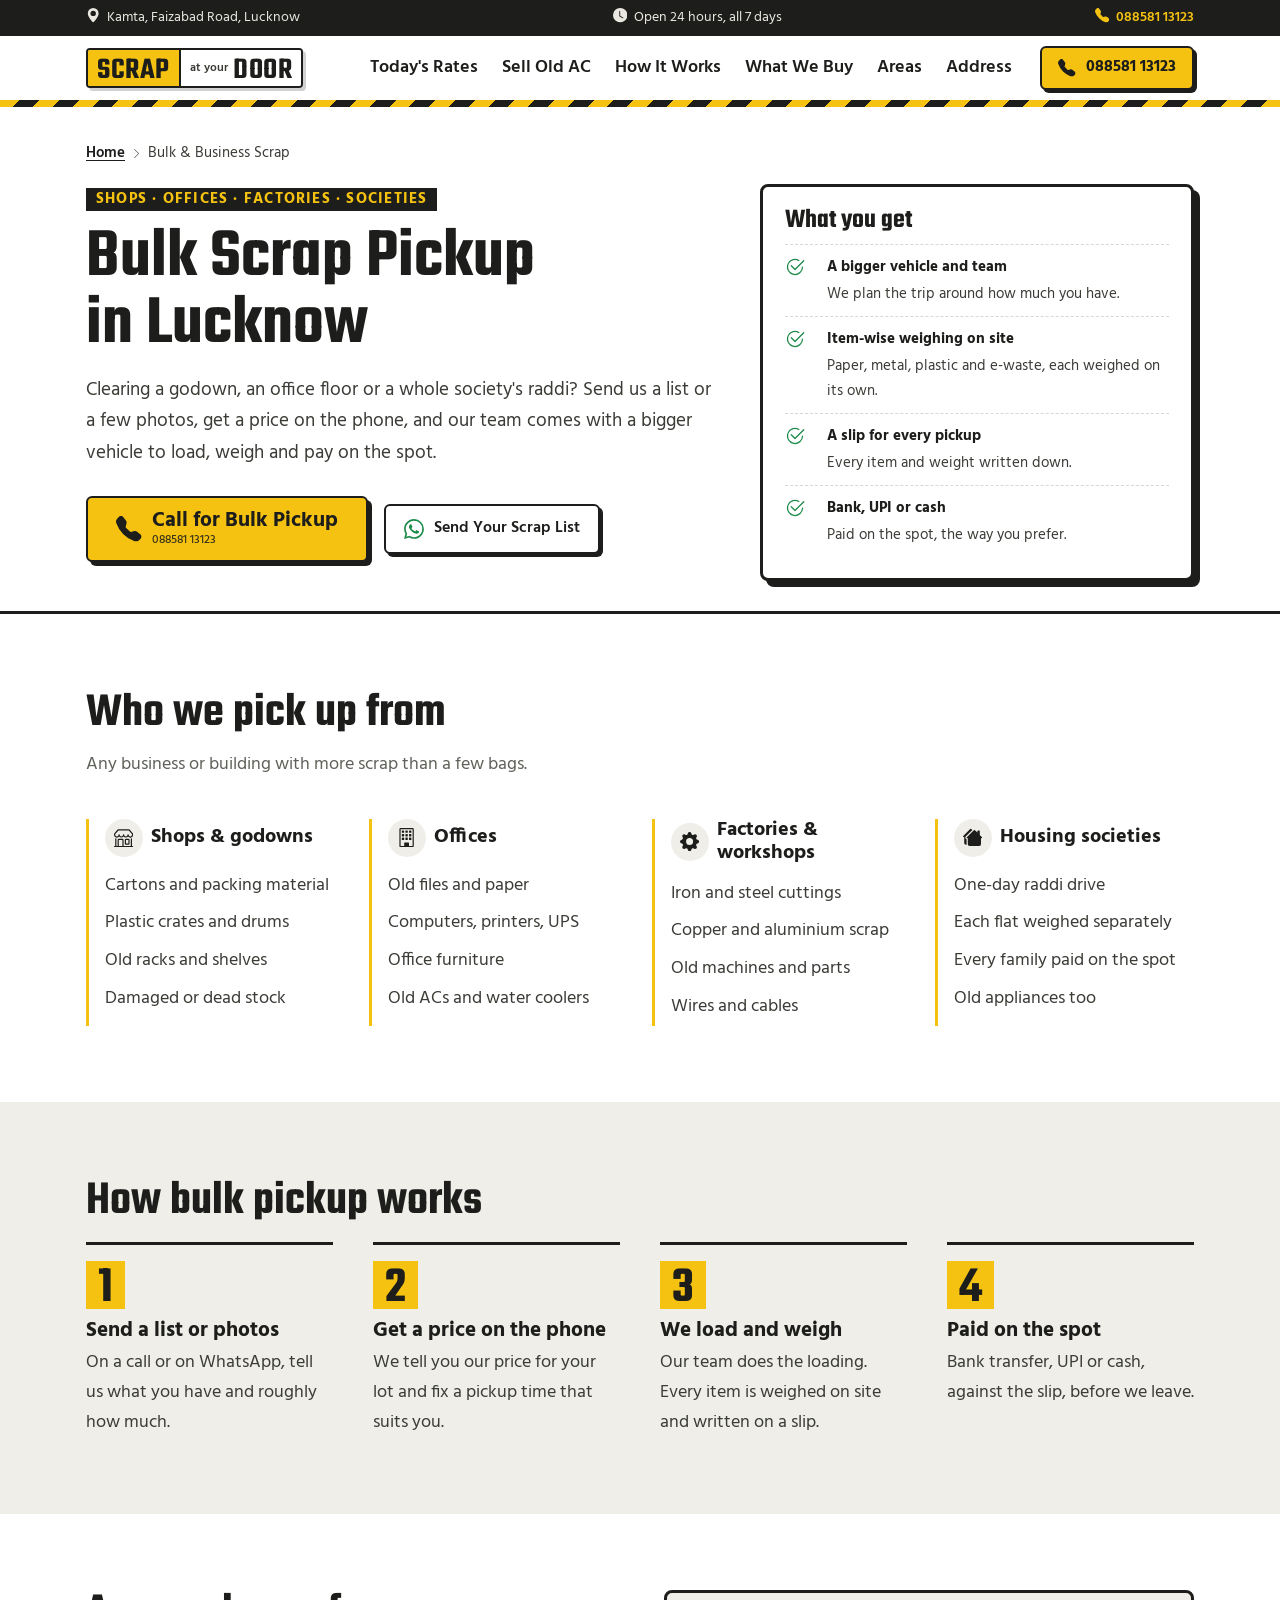
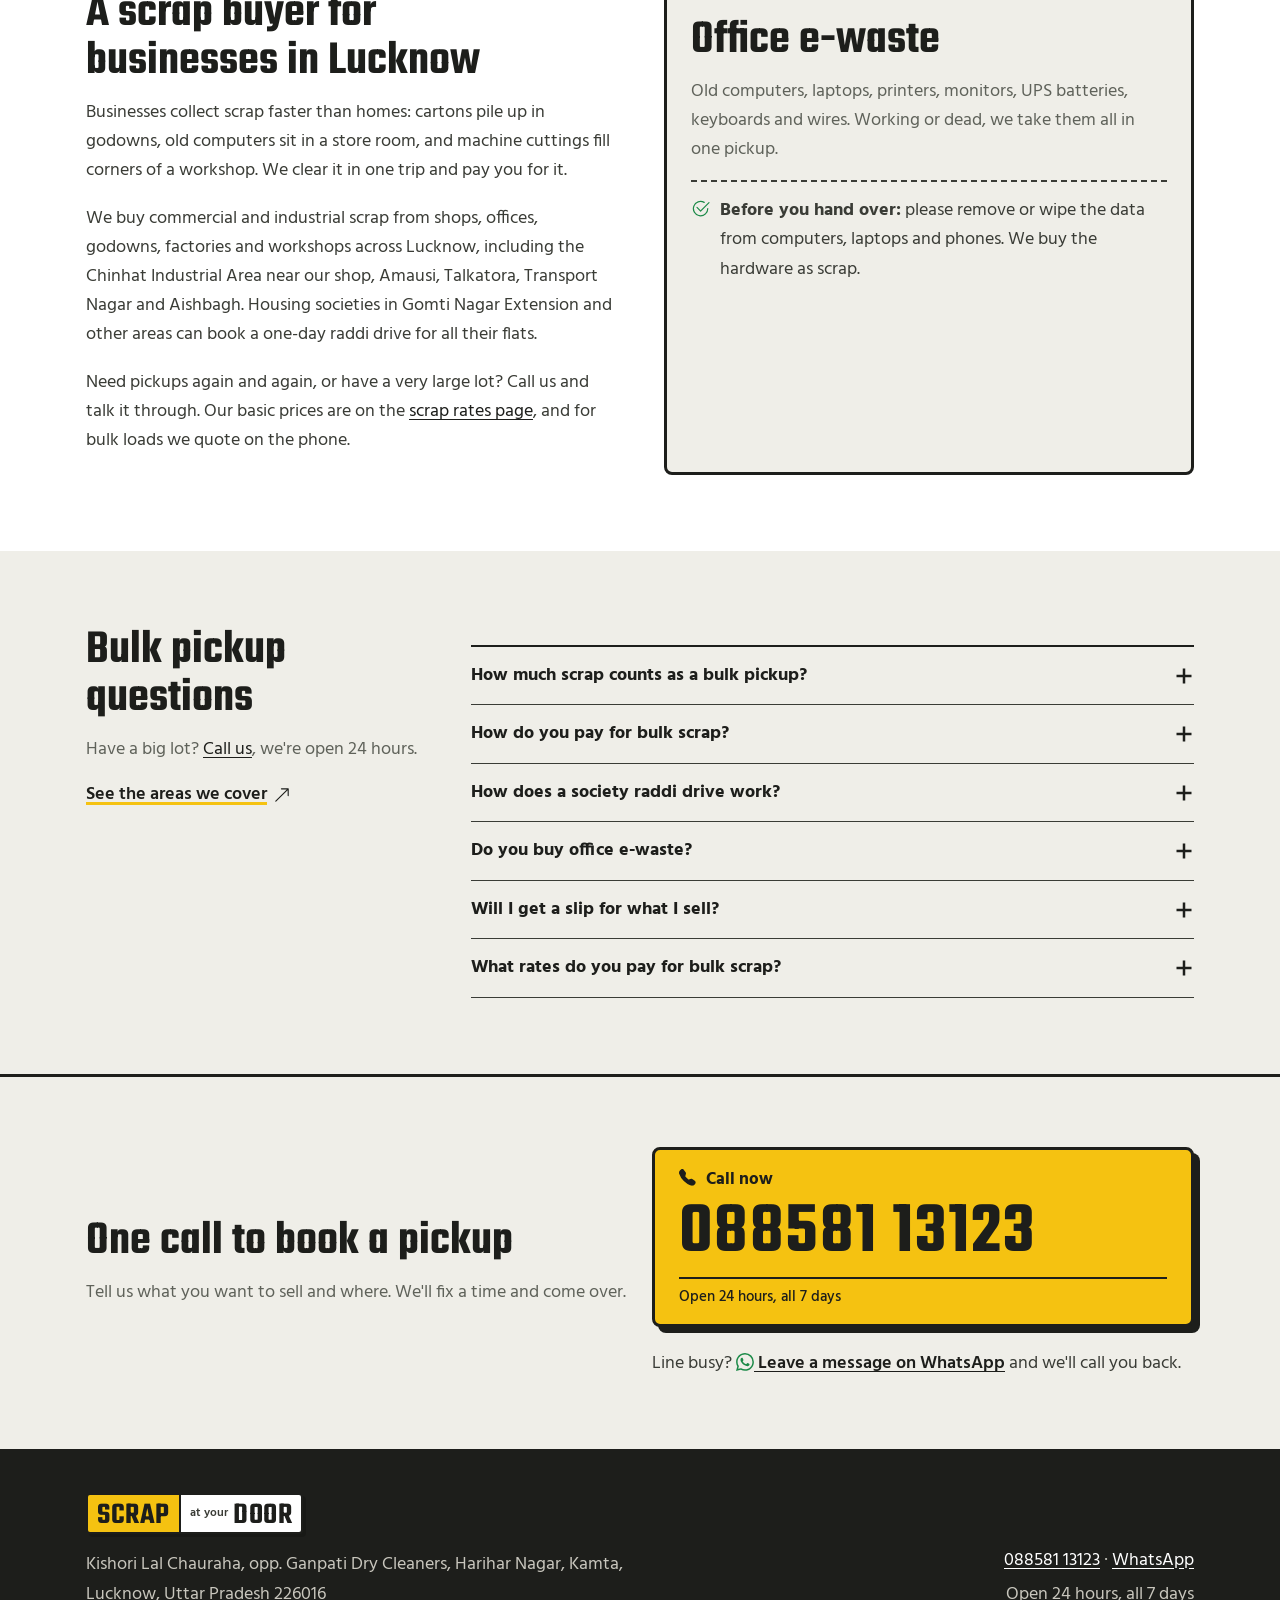
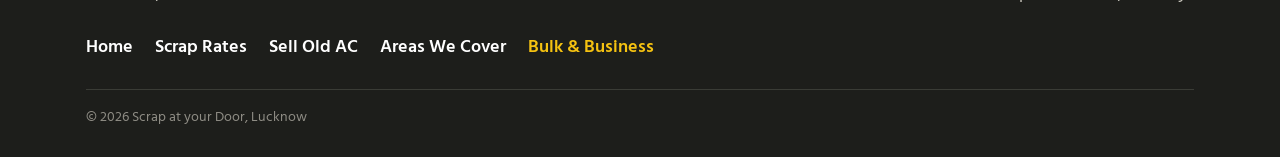
==== bulk-scrap-pickup-lucknow/index.html @ fb82f11b "first commit" ====
<!doctype html>
<html lang="en-IN">
<head>
<meta charset="utf-8">
<meta name="viewport" content="width=device-width, initial-scale=1, viewport-fit=cover">
<title>Bulk Scrap Buyer in Lucknow – Office, Factory &amp; Godown Scrap Pickup</title>
<meta name="description" content="Bulk scrap pickup in Lucknow for shops, offices, factories and housing societies. Item-wise weighing on site, payment by bank, UPI or cash. Call 088581 13123.">
<meta name="robots" content="index, follow, max-image-preview:large">
<link rel="canonical" href="https://scrapatyourdoor.in/bulk-scrap-pickup-lucknow/">
<meta property="og:type" content="website">
<meta property="og:site_name" content="Scrap at your Door">
<meta property="og:locale" content="en_IN">
<meta property="og:title" content="Bulk Scrap Buyer in Lucknow – Office, Factory &amp; Godown Scrap Pickup">
<meta property="og:description" content="Bulk scrap pickup in Lucknow for shops, offices, factories and housing societies. Item-wise weighing on site, payment by bank, UPI or cash. Call 088581 13123.">
<meta property="og:url" content="https://scrapatyourdoor.in/bulk-scrap-pickup-lucknow/">
<meta property="og:image" content="https://scrapatyourdoor.in/og-image.png">
<meta property="og:image:width" content="1200">
<meta property="og:image:height" content="630">
<meta property="og:image:alt" content="Scrap at your Door – online kabadiwala in Lucknow, call 088581 13123">
<meta name="twitter:card" content="summary_large_image">
<meta name="twitter:title" content="Bulk Scrap Buyer in Lucknow – Office, Factory &amp; Godown Scrap Pickup">
<meta name="twitter:description" content="Bulk scrap pickup in Lucknow for shops, offices, factories and housing societies. Item-wise weighing on site, payment by bank, UPI or cash. Call 088581 13123.">
<meta name="twitter:image" content="https://scrapatyourdoor.in/og-image.png">
<meta name="theme-color" content="#1d1e1b">
<link rel="icon" href="../favicon.svg" type="image/svg+xml">
<link rel="icon" href="../favicon-48.png" type="image/png" sizes="48x48">
<link rel="apple-touch-icon" href="../apple-touch-icon.png">
<link rel="preconnect" href="https://cdn.jsdelivr.net">
<link rel="preconnect" href="https://fonts.googleapis.com">
<link rel="preconnect" href="https://fonts.gstatic.com" crossorigin>
<link rel="stylesheet" href="https://cdn.jsdelivr.net/npm/bootstrap@5.3.3/dist/css/bootstrap.min.css">
<link rel="stylesheet" href="https://fonts.googleapis.com/css2?family=Hind:wght@400;600;700&family=Teko:wght@600&display=swap">
<link rel="stylesheet" href="https://fonts.googleapis.com/css2?family=Yatra+One&display=swap&text=Today's%20Scrap%20Rates%20Old%20AC%20Price">
<link rel="stylesheet" href="../styles.css?v=mwv23a7y">
<script type="application/ld+json">{"@context":"https://schema.org","@graph":[{"@type":"RecyclingCenter","@id":"https://scrapatyourdoor.in/#business","name":"Scrap at your Door","description":"Online kabadiwala and scrap dealer in Lucknow. Free doorstep pickup, digital weighing and instant cash or UPI payment.","url":"https://scrapatyourdoor.in/","logo":"https://scrapatyourdoor.in/logo-512.png","image":["https://scrapatyourdoor.in/og-image.png","https://scrapatyourdoor.in/logo-512.png"],"telephone":"+918858113123","priceRange":"₹","address":{"@type":"PostalAddress","streetAddress":"Kishori Lal Chauraha, opp. Ganpati Dry Cleaners, Harihar Nagar, Kamta","addressLocality":"Lucknow","addressRegion":"Uttar Pradesh","postalCode":"226016","addressCountry":"IN"},"geo":{"@type":"GeoCoordinates","latitude":26.884755,"longitude":81.0141684},"hasMap":"https://maps.app.goo.gl/ZY3jcRrd6tFN47Bf7","sameAs":["https://maps.app.goo.gl/ZY3jcRrd6tFN47Bf7"],"openingHoursSpecification":[{"@type":"OpeningHoursSpecification","dayOfWeek":["Monday","Tuesday","Wednesday","Thursday","Friday","Saturday","Sunday"],"opens":"00:00","closes":"23:59"}],"areaServed":[{"@type":"City","name":"Lucknow"},{"@type":"Place","name":"Kamta & Faizabad Road, Lucknow"},{"@type":"Place","name":"Chinhat, Lucknow"},{"@type":"Place","name":"Matiyari, Lucknow"},{"@type":"Place","name":"Gomti Nagar, Lucknow"},{"@type":"Place","name":"Gomti Nagar Extension, Lucknow"},{"@type":"Place","name":"Indira Nagar, Lucknow"},{"@type":"Place","name":"Mahanagar, Lucknow"},{"@type":"Place","name":"Aliganj, Lucknow"},{"@type":"Place","name":"Jankipuram, Lucknow"},{"@type":"Place","name":"Barabanki"}]},{"@type":"BreadcrumbList","itemListElement":[{"@type":"ListItem","position":1,"name":"Home","item":"https://scrapatyourdoor.in/"},{"@type":"ListItem","position":2,"name":"Bulk & Business Scrap","item":"https://scrapatyourdoor.in/bulk-scrap-pickup-lucknow/"}]},{"@type":"Service","name":"Bulk and business scrap pickup in Lucknow","serviceType":"Commercial and industrial scrap buyer","url":"https://scrapatyourdoor.in/bulk-scrap-pickup-lucknow/","provider":{"@id":"https://scrapatyourdoor.in/#business"},"areaServed":{"@type":"City","name":"Lucknow"},"audience":{"@type":"BusinessAudience","name":"Shops, offices, factories and housing societies"}},{"@type":"FAQPage","mainEntity":[{"@type":"Question","name":"How much scrap counts as a bulk pickup?","acceptedAnswer":{"@type":"Answer","text":"There's no fixed limit. If you have more than a few bags, like a godown, an office floor or a whole society's raddi, call us and tell us roughly what you have. We'll plan the vehicle and team for it."}},{"@type":"Question","name":"How do you pay for bulk scrap?","acceptedAnswer":{"@type":"Answer","text":"Each item is weighed on site and written on a slip. You're paid by bank transfer, UPI or cash, whichever you prefer."}},{"@type":"Question","name":"How does a society raddi drive work?","acceptedAnswer":{"@type":"Answer","text":"Pick a day with your RWA. We set up at the society, weigh each flat's raddi and scrap separately, and pay every family on the spot."}},{"@type":"Question","name":"Do you buy office e-waste?","acceptedAnswer":{"@type":"Answer","text":"Yes: old computers, laptops, printers, monitors, UPS batteries and wires. Please remove or wipe your data before you hand over any computer or phone."}},{"@type":"Question","name":"Will I get a slip for what I sell?","acceptedAnswer":{"@type":"Answer","text":"Yes. Every item is weighed and written on a slip, and the total is paid against it."}},{"@type":"Question","name":"What rates do you pay for bulk scrap?","acceptedAnswer":{"@type":"Answer","text":"Our basic rates are on the scrap rates page. For large loads, call us with a list or photos and we'll tell you the price for your lot."}}]}]}</script>
</head>
<body>
<svg xmlns="http://www.w3.org/2000/svg" style="display:none" aria-hidden="true"><symbol id="bi-arrow-up-right" viewBox="0 0 16 16"><path fill-rule="evenodd" d="M14 2.5a.5.5 0 0 0-.5-.5h-6a.5.5 0 0 0 0 1h4.793L2.146 13.146a.5.5 0 0 0 .708.708L13 3.707V8.5a.5.5 0 0 0 1 0z"/></symbol><symbol id="bi-building" viewBox="0 0 16 16"><path d="M4 2.5a.5.5 0 0 1 .5-.5h1a.5.5 0 0 1 .5.5v1a.5.5 0 0 1-.5.5h-1a.5.5 0 0 1-.5-.5zm3 0a.5.5 0 0 1 .5-.5h1a.5.5 0 0 1 .5.5v1a.5.5 0 0 1-.5.5h-1a.5.5 0 0 1-.5-.5zm3.5-.5a.5.5 0 0 0-.5.5v1a.5.5 0 0 0 .5.5h1a.5.5 0 0 0 .5-.5v-1a.5.5 0 0 0-.5-.5zM4 5.5a.5.5 0 0 1 .5-.5h1a.5.5 0 0 1 .5.5v1a.5.5 0 0 1-.5.5h-1a.5.5 0 0 1-.5-.5zM7.5 5a.5.5 0 0 0-.5.5v1a.5.5 0 0 0 .5.5h1a.5.5 0 0 0 .5-.5v-1a.5.5 0 0 0-.5-.5zm2.5.5a.5.5 0 0 1 .5-.5h1a.5.5 0 0 1 .5.5v1a.5.5 0 0 1-.5.5h-1a.5.5 0 0 1-.5-.5zM4.5 8a.5.5 0 0 0-.5.5v1a.5.5 0 0 0 .5.5h1a.5.5 0 0 0 .5-.5v-1a.5.5 0 0 0-.5-.5zm2.5.5a.5.5 0 0 1 .5-.5h1a.5.5 0 0 1 .5.5v1a.5.5 0 0 1-.5.5h-1a.5.5 0 0 1-.5-.5zm3.5-.5a.5.5 0 0 0-.5.5v1a.5.5 0 0 0 .5.5h1a.5.5 0 0 0 .5-.5v-1a.5.5 0 0 0-.5-.5z"/><path d="M2 1a1 1 0 0 1 1-1h10a1 1 0 0 1 1 1v14a1 1 0 0 1-1 1H3a1 1 0 0 1-1-1zm11 0H3v14h3v-2.5a.5.5 0 0 1 .5-.5h3a.5.5 0 0 1 .5.5V15h3z"/></symbol><symbol id="bi-clock-fill" viewBox="0 0 16 16"><path d="M16 8A8 8 0 1 1 0 8a8 8 0 0 1 16 0M8 3.5a.5.5 0 0 0-1 0V9a.5.5 0 0 0 .252.434l3.5 2a.5.5 0 0 0 .496-.868L8 8.71z"/></symbol><symbol id="bi-gear-fill" viewBox="0 0 16 16"><path d="M9.405 1.05c-.413-1.4-2.397-1.4-2.81 0l-.1.34a1.464 1.464 0 0 1-2.105.872l-.31-.17c-1.283-.698-2.686.705-1.987 1.987l.169.311c.446.82.023 1.841-.872 2.105l-.34.1c-1.4.413-1.4 2.397 0 2.81l.34.1a1.464 1.464 0 0 1 .872 2.105l-.17.31c-.698 1.283.705 2.686 1.987 1.987l.311-.169a1.464 1.464 0 0 1 2.105.872l.1.34c.413 1.4 2.397 1.4 2.81 0l.1-.34a1.464 1.464 0 0 1 2.105-.872l.31.17c1.283.698 2.686-.705 1.987-1.987l-.169-.311a1.464 1.464 0 0 1 .872-2.105l.34-.1c1.4-.413 1.4-2.397 0-2.81l-.34-.1a1.464 1.464 0 0 1-.872-2.105l.17-.31c.698-1.283-.705-2.686-1.987-1.987l-.311.169a1.464 1.464 0 0 1-2.105-.872zM8 10.93a2.929 2.929 0 1 1 0-5.86 2.929 2.929 0 0 1 0 5.858z"/></symbol><symbol id="bi-geo-alt-fill" viewBox="0 0 16 16"><path d="M8 16s6-5.686 6-10A6 6 0 0 0 2 6c0 4.314 6 10 6 10m0-7a3 3 0 1 1 0-6 3 3 0 0 1 0 6"/></symbol><symbol id="bi-houses-fill" viewBox="0 0 16 16"><path d="M7.207 1a1 1 0 0 0-1.414 0L.146 6.646a.5.5 0 0 0 .708.708L1 7.207V12.5A1.5 1.5 0 0 0 2.5 14h.55a2.5 2.5 0 0 1-.05-.5V9.415a1.5 1.5 0 0 1-.56-2.475l5.353-5.354z"/><path d="M8.793 2a1 1 0 0 1 1.414 0L12 3.793V2.5a.5.5 0 0 1 .5-.5h1a.5.5 0 0 1 .5.5v3.293l1.854 1.853a.5.5 0 0 1-.708.708L15 8.207V13.5a1.5 1.5 0 0 1-1.5 1.5h-8A1.5 1.5 0 0 1 4 13.5V8.207l-.146.147a.5.5 0 1 1-.708-.708z"/></symbol><symbol id="bi-list" viewBox="0 0 16 16"><path fill-rule="evenodd" d="M2.5 12a.5.5 0 0 1 .5-.5h10a.5.5 0 0 1 0 1H3a.5.5 0 0 1-.5-.5m0-4a.5.5 0 0 1 .5-.5h10a.5.5 0 0 1 0 1H3a.5.5 0 0 1-.5-.5m0-4a.5.5 0 0 1 .5-.5h10a.5.5 0 0 1 0 1H3a.5.5 0 0 1-.5-.5"/></symbol><symbol id="bi-shop" viewBox="0 0 16 16"><path d="M2.97 1.35A1 1 0 0 1 3.73 1h8.54a1 1 0 0 1 .76.35l2.609 3.044A1.5 1.5 0 0 1 16 5.37v.255a2.375 2.375 0 0 1-4.25 1.458A2.37 2.37 0 0 1 9.875 8 2.37 2.37 0 0 1 8 7.083 2.37 2.37 0 0 1 6.125 8a2.37 2.37 0 0 1-1.875-.917A2.375 2.375 0 0 1 0 5.625V5.37a1.5 1.5 0 0 1 .361-.976zm1.78 4.275a1.375 1.375 0 0 0 2.75 0 .5.5 0 0 1 1 0 1.375 1.375 0 0 0 2.75 0 .5.5 0 0 1 1 0 1.375 1.375 0 1 0 2.75 0V5.37a.5.5 0 0 0-.12-.325L12.27 2H3.73L1.12 5.045A.5.5 0 0 0 1 5.37v.255a1.375 1.375 0 0 0 2.75 0 .5.5 0 0 1 1 0M1.5 8.5A.5.5 0 0 1 2 9v6h1v-5a1 1 0 0 1 1-1h3a1 1 0 0 1 1 1v5h6V9a.5.5 0 0 1 1 0v6h.5a.5.5 0 0 1 0 1H.5a.5.5 0 0 1 0-1H1V9a.5.5 0 0 1 .5-.5M4 15h3v-5H4zm5-5a1 1 0 0 1 1-1h2a1 1 0 0 1 1 1v3a1 1 0 0 1-1 1h-2a1 1 0 0 1-1-1zm3 0h-2v3h2z"/></symbol><symbol id="bi-star-fill" viewBox="0 0 16 16"><path d="M3.612 15.443c-.386.198-.824-.149-.746-.592l.83-4.73L.173 6.765c-.329-.314-.158-.888.283-.95l4.898-.696L7.538.792c.197-.39.73-.39.927 0l2.184 4.327 4.898.696c.441.062.612.636.282.95l-3.522 3.356.83 4.73c.078.443-.36.79-.746.592L8 13.187l-4.389 2.256z"/></symbol><symbol id="bi-telephone-fill" viewBox="0 0 16 16"><path fill-rule="evenodd" d="M1.885.511a1.745 1.745 0 0 1 2.61.163L6.29 2.98c.329.423.445.974.315 1.494l-.547 2.19a.68.68 0 0 0 .178.643l2.457 2.457a.68.68 0 0 0 .644.178l2.189-.547a1.75 1.75 0 0 1 1.494.315l2.306 1.794c.829.645.905 1.87.163 2.611l-1.034 1.034c-.74.74-1.846 1.065-2.877.702a18.6 18.6 0 0 1-7.01-4.42 18.6 18.6 0 0 1-4.42-7.009c-.362-1.03-.037-2.137.703-2.877z"/></symbol><symbol id="bi-whatsapp" viewBox="0 0 16 16"><path d="M13.601 2.326A7.85 7.85 0 0 0 7.994 0C3.627 0 .068 3.558.064 7.926c0 1.399.366 2.76 1.057 3.965L0 16l4.204-1.102a7.9 7.9 0 0 0 3.79.965h.004c4.368 0 7.926-3.558 7.93-7.93A7.9 7.9 0 0 0 13.6 2.326zM7.994 14.521a6.6 6.6 0 0 1-3.356-.92l-.24-.144-2.494.654.666-2.433-.156-.251a6.56 6.56 0 0 1-1.007-3.505c0-3.626 2.957-6.584 6.591-6.584a6.56 6.56 0 0 1 4.66 1.931 6.56 6.56 0 0 1 1.928 4.66c-.004 3.639-2.961 6.592-6.592 6.592m3.615-4.934c-.197-.099-1.17-.578-1.353-.646-.182-.065-.315-.099-.445.099-.133.197-.513.646-.627.775-.114.133-.232.148-.43.05-.197-.1-.836-.308-1.592-.985-.59-.525-.985-1.175-1.103-1.372-.114-.198-.011-.304.088-.403.087-.088.197-.232.296-.346.1-.114.133-.198.198-.33.065-.134.034-.248-.015-.347-.05-.099-.445-1.076-.612-1.47-.16-.389-.323-.335-.445-.34-.114-.007-.247-.007-.38-.007a.73.73 0 0 0-.529.247c-.182.198-.691.677-.691 1.654s.71 1.916.81 2.049c.098.133 1.394 2.132 3.383 2.992.47.205.84.326 1.129.418.475.152.904.129 1.246.08.38-.058 1.171-.48 1.338-.943.164-.464.164-.86.114-.943-.049-.084-.182-.133-.38-.232"/></symbol><symbol id="bi-laptop" viewBox="0 0 16 16"><path d="M13.5 3a.5.5 0 0 1 .5.5V11H2V3.5a.5.5 0 0 1 .5-.5zm-11-1A1.5 1.5 0 0 0 1 3.5V12h14V3.5A1.5 1.5 0 0 0 13.5 2zM0 12.5h16a1.5 1.5 0 0 1-1.5 1.5h-13A1.5 1.5 0 0 1 0 12.5"/></symbol><symbol id="bi-newspaper" viewBox="0 0 16 16"><path d="M0 2.5A1.5 1.5 0 0 1 1.5 1h11A1.5 1.5 0 0 1 14 2.5v10.528c0 .3-.05.654-.238.972h.738a.5.5 0 0 0 .5-.5v-9a.5.5 0 0 1 1 0v9a1.5 1.5 0 0 1-1.5 1.5H1.497A1.497 1.497 0 0 1 0 13.5zM12 14c.37 0 .654-.211.853-.441.092-.106.147-.279.147-.531V2.5a.5.5 0 0 0-.5-.5h-11a.5.5 0 0 0-.5.5v11c0 .278.223.5.497.5z"/><path d="M2 3h10v2H2zm0 3h4v3H2zm0 4h4v1H2zm0 2h4v1H2zm5-6h2v1H7zm3 0h2v1h-2zM7 8h2v1H7zm3 0h2v1h-2zm-3 2h2v1H7zm3 0h2v1h-2zm-3 2h2v1H7zm3 0h2v1h-2z"/></symbol><symbol id="bi-nut-fill" viewBox="0 0 16 16"><path d="M4.58 1a1 1 0 0 0-.868.504l-3.428 6a1 1 0 0 0 0 .992l3.428 6A1 1 0 0 0 4.58 15h6.84a1 1 0 0 0 .868-.504l3.429-6a1 1 0 0 0 0-.992l-3.429-6A1 1 0 0 0 11.42 1zm5.018 9.696a3 3 0 1 1-3-5.196 3 3 0 0 1 3 5.196"/></symbol><symbol id="bi-recycle" viewBox="0 0 16 16"><path d="M9.302 1.256a1.5 1.5 0 0 0-2.604 0l-1.704 2.98a.5.5 0 0 0 .869.497l1.703-2.981a.5.5 0 0 1 .868 0l2.54 4.444-1.256-.337a.5.5 0 1 0-.26.966l2.415.647a.5.5 0 0 0 .613-.353l.647-2.415a.5.5 0 1 0-.966-.259l-.333 1.242zM2.973 7.773l-1.255.337a.5.5 0 1 1-.26-.966l2.416-.647a.5.5 0 0 1 .612.353l.647 2.415a.5.5 0 0 1-.966.259l-.333-1.242-2.545 4.454a.5.5 0 0 0 .434.748H5a.5.5 0 0 1 0 1H1.723A1.5 1.5 0 0 1 .421 12.24zm10.89 1.463a.5.5 0 1 0-.868.496l1.716 3.004a.5.5 0 0 1-.434.748h-5.57l.647-.646a.5.5 0 1 0-.708-.707l-1.5 1.5a.5.5 0 0 0 0 .707l1.5 1.5a.5.5 0 1 0 .708-.707l-.647-.647h5.57a1.5 1.5 0 0 0 1.302-2.244z"/></symbol><symbol id="bi-snow2" viewBox="0 0 16 16"><path d="M8 16a.5.5 0 0 1-.5-.5v-1.293l-.646.647a.5.5 0 0 1-.707-.708L7.5 12.793v-1.086l-.646.647a.5.5 0 0 1-.707-.708L7.5 10.293V8.866l-1.236.713-.495 1.85a.5.5 0 1 1-.966-.26l.237-.882-.94.542-.496 1.85a.5.5 0 1 1-.966-.26l.237-.882-1.12.646a.5.5 0 0 1-.5-.866l1.12-.646-.884-.237a.5.5 0 1 1 .26-.966l1.848.495.94-.542-.882-.237a.5.5 0 1 1 .258-.966l1.85.495L7 8l-1.236-.713-1.849.495a.5.5 0 1 1-.258-.966l.883-.237-.94-.542-1.85.495a.5.5 0 0 1-.258-.966l.883-.237-1.12-.646a.5.5 0 1 1 .5-.866l1.12.646-.237-.883a.5.5 0 0 1 .966-.258l.495 1.849.94.542-.236-.883a.5.5 0 0 1 .966-.258l.495 1.849 1.236.713V5.707L6.147 4.354a.5.5 0 1 1 .707-.708l.646.647V3.207L6.147 1.854a.5.5 0 1 1 .707-.708l.646.647V.5a.5.5 0 0 1 1 0v1.293l.647-.647a.5.5 0 1 1 .707.708L8.5 3.207v1.086l.647-.647a.5.5 0 1 1 .707.708L8.5 5.707v1.427l1.236-.713.495-1.85a.5.5 0 1 1 .966.26l-.236.882.94-.542.495-1.85a.5.5 0 1 1 .966.26l-.236.882 1.12-.646a.5.5 0 0 1 .5.866l-1.12.646.883.237a.5.5 0 1 1-.26.966l-1.848-.495-.94.542.883.237a.5.5 0 1 1-.26.966l-1.848-.495L9 8l1.236.713 1.849-.495a.5.5 0 0 1 .259.966l-.883.237.94.542 1.849-.495a.5.5 0 0 1 .259.966l-.883.237 1.12.646a.5.5 0 0 1-.5.866l-1.12-.646.236.883a.5.5 0 1 1-.966.258l-.495-1.849-.94-.542.236.883a.5.5 0 0 1-.966.258L9.736 9.58 8.5 8.866v1.427l1.354 1.353a.5.5 0 0 1-.707.708l-.647-.647v1.086l1.354 1.353a.5.5 0 0 1-.707.708l-.647-.647V15.5a.5.5 0 0 1-.5.5"/></symbol><symbol id="bi-droplet-half" viewBox="0 0 16 16"><path fill-rule="evenodd" d="M7.21.8C7.69.295 8 0 8 0q.164.544.371 1.038c.812 1.946 2.073 3.35 3.197 4.6C12.878 7.096 14 8.345 14 10a6 6 0 0 1-12 0C2 6.668 5.58 2.517 7.21.8m.413 1.021A31 31 0 0 0 5.794 3.99c-.726.95-1.436 2.008-1.96 3.07C3.304 8.133 3 9.138 3 10c0 0 2.5 1.5 5 .5s5-.5 5-.5c0-1.201-.796-2.157-2.181-3.7l-.03-.032C9.75 5.11 8.5 3.72 7.623 1.82z"/><path fill-rule="evenodd" d="M4.553 7.776c.82-1.641 1.717-2.753 2.093-3.13l.708.708c-.29.29-1.128 1.311-1.907 2.87z"/></symbol><symbol id="bi-layers-fill" viewBox="0 0 16 16"><path d="M7.765 1.559a.5.5 0 0 1 .47 0l7.5 4a.5.5 0 0 1 0 .882l-7.5 4a.5.5 0 0 1-.47 0l-7.5-4a.5.5 0 0 1 0-.882z"/><path d="m2.125 8.567-1.86.992a.5.5 0 0 0 0 .882l7.5 4a.5.5 0 0 0 .47 0l7.5-4a.5.5 0 0 0 0-.882l-1.86-.992-5.17 2.756a1.5 1.5 0 0 1-1.41 0z"/></symbol><symbol id="bi-scissors" viewBox="0 0 16 16"><path d="M3.5 3.5c-.614-.884-.074-1.962.858-2.5L8 7.226 11.642 1c.932.538 1.472 1.616.858 2.5L8.81 8.61l1.556 2.661a2.5 2.5 0 1 1-.794.637L8 9.73l-1.572 2.177a2.5 2.5 0 1 1-.794-.637L7.19 8.61zm2.5 10a1.5 1.5 0 1 0-3 0 1.5 1.5 0 0 0 3 0m7 0a1.5 1.5 0 1 0-3 0 1.5 1.5 0 0 0 3 0"/></symbol><symbol id="bi-telephone-outbound-fill" viewBox="0 0 16 16"><path fill-rule="evenodd" d="M1.885.511a1.745 1.745 0 0 1 2.61.163L6.29 2.98c.329.423.445.974.315 1.494l-.547 2.19a.68.68 0 0 0 .178.643l2.457 2.457a.68.68 0 0 0 .644.178l2.189-.547a1.75 1.75 0 0 1 1.494.315l2.306 1.794c.829.645.905 1.87.163 2.611l-1.034 1.034c-.74.74-1.846 1.065-2.877.702a18.6 18.6 0 0 1-7.01-4.42 18.6 18.6 0 0 1-4.42-7.009c-.362-1.03-.037-2.137.703-2.877zM11 .5a.5.5 0 0 1 .5-.5h4a.5.5 0 0 1 .5.5v4a.5.5 0 0 1-1 0V1.707l-4.146 4.147a.5.5 0 0 1-.708-.708L14.293 1H11.5a.5.5 0 0 1-.5-.5"/></symbol><symbol id="bi-check2-circle" viewBox="0 0 16 16"><path d="M2.5 8a5.5 5.5 0 0 1 8.25-4.764.5.5 0 0 0 .5-.866A6.5 6.5 0 1 0 14.5 8a.5.5 0 0 0-1 0 5.5 5.5 0 1 1-11 0"/><path d="M15.354 3.354a.5.5 0 0 0-.708-.708L8 9.293 5.354 6.646a.5.5 0 1 0-.708.708l3 3a.5.5 0 0 0 .708 0z"/></symbol><symbol id="bi-tools" viewBox="0 0 16 16"><path d="M1 0 0 1l2.2 3.081a1 1 0 0 0 .815.419h.07a1 1 0 0 1 .708.293l2.675 2.675-2.617 2.654A3.003 3.003 0 0 0 0 13a3 3 0 1 0 5.878-.851l2.654-2.617.968.968-.305.914a1 1 0 0 0 .242 1.023l3.27 3.27a.997.997 0 0 0 1.414 0l1.586-1.586a.997.997 0 0 0 0-1.414l-3.27-3.27a1 1 0 0 0-1.023-.242L10.5 9.5l-.96-.96 2.68-2.643A3.005 3.005 0 0 0 16 3q0-.405-.102-.777l-2.14 2.141L12 4l-.364-1.757L13.777.102a3 3 0 0 0-3.675 3.68L7.462 6.46 4.793 3.793a1 1 0 0 1-.293-.707v-.071a1 1 0 0 0-.419-.814zm9.646 10.646a.5.5 0 0 1 .708 0l2.914 2.915a.5.5 0 0 1-.707.707l-2.915-2.914a.5.5 0 0 1 0-.708M3 11l.471.242.529.026.287.445.445.287.026.529L5 13l-.242.471-.026.529-.445.287-.287.445-.529.026L3 15l-.471-.242L2 14.732l-.287-.445L1.268 14l-.026-.529L1 13l.242-.471.026-.529.445-.287.287-.445.529-.026z"/></symbol><symbol id="bi-camera-fill" viewBox="0 0 16 16"><path d="M10.5 8.5a2.5 2.5 0 1 1-5 0 2.5 2.5 0 0 1 5 0"/><path d="M2 4a2 2 0 0 0-2 2v6a2 2 0 0 0 2 2h12a2 2 0 0 0 2-2V6a2 2 0 0 0-2-2h-1.172a2 2 0 0 1-1.414-.586l-.828-.828A2 2 0 0 0 9.172 2H6.828a2 2 0 0 0-1.414.586l-.828.828A2 2 0 0 1 3.172 4zm.5 2a.5.5 0 1 1 0-1 .5.5 0 0 1 0 1m9 2.5a3.5 3.5 0 1 1-7 0 3.5 3.5 0 0 1 7 0"/></symbol><symbol id="bi-chevron-right" viewBox="0 0 16 16"><path fill-rule="evenodd" d="M4.646 1.646a.5.5 0 0 1 .708 0l6 6a.5.5 0 0 1 0 .708l-6 6a.5.5 0 0 1-.708-.708L10.293 8 4.646 2.354a.5.5 0 0 1 0-.708"/></symbol></svg>
<div class="topline"><div class="container d-flex justify-content-between align-items-center gap-3">
  <span><svg class="bi bi-geo-alt-fill" aria-hidden="true" focusable="false"><use href="#bi-geo-alt-fill"/></svg> Kamta, Faizabad Road, Lucknow</span>
  <span class="d-none d-md-inline"><svg class="bi bi-clock-fill" aria-hidden="true" focusable="false"><use href="#bi-clock-fill"/></svg> Open 24 hours, all 7 days</span>
  <a href="tel:+918858113123"><svg class="bi bi-telephone-fill" aria-hidden="true" focusable="false"><use href="#bi-telephone-fill"/></svg> 088581 13123</a>
</div></div>
<nav class="navbar navbar-expand-lg site-nav" id="top">
  <div class="container">
    <a class="wordmark navbar-brand" href="../" aria-label="Scrap at your Door – home"><span class="wm-a">Scrap</span><span class="wm-b"><small>at your</small>Door</span></a>
    <button class="navbar-toggler" type="button" data-bs-toggle="collapse" data-bs-target="#mainNav" aria-controls="mainNav" aria-expanded="false" aria-label="Open menu"><svg class="bi bi-list" aria-hidden="true" focusable="false"><use href="#bi-list"/></svg><span>Menu</span></button>
    <div class="collapse navbar-collapse" id="mainNav">
      <ul class="navbar-nav ms-auto"><li class="nav-item"><a class="nav-link" href="../scrap-rate-lucknow/">Today's Rates</a></li><li class="nav-item"><a class="nav-link" href="../sell-old-ac-lucknow/">Sell Old AC</a></li><li class="nav-item"><a class="nav-link" href="../#how">How It Works</a></li><li class="nav-item"><a class="nav-link" href="../#buy">What We Buy</a></li><li class="nav-item"><a class="nav-link" href="../kabadiwala-near-me-lucknow/">Areas</a></li><li class="nav-item"><a class="nav-link" href="../#contact">Address</a></li></ul>
      <a class="btn-sign btn-nav d-none d-lg-inline-flex" href="tel:+918858113123"><svg class="bi bi-telephone-fill" aria-hidden="true" focusable="false"><use href="#bi-telephone-fill"/></svg> 088581 13123</a>
    </div>
  </div>
</nav>
<div class="stripe" aria-hidden="true"></div>
<main>

<section class="page-hero">
  <div class="container">
    <nav class="crumbs" aria-label="Breadcrumb"><ol><li><a href="../">Home</a><svg class="bi bi-chevron-right" aria-hidden="true" focusable="false"><use href="#bi-chevron-right"/></svg></li><li aria-current="page">Bulk &amp; Business Scrap</li></ol></nav>
    <div class="row g-5 align-items-center">
      <div class="col-lg-7">
        <h1><span class="h1-en">Shops · Offices · Factories · Societies</span>Bulk Scrap Pickup in Lucknow</h1>
        <p class="hero-text">Clearing a godown, an office floor or a whole society's raddi? Send us a list or a few photos, get a price on the phone, and our team comes with a bigger vehicle to load, weigh and pay on the spot.</p>
        <div class="hero-actions">
          <a class="btn-sign btn-call-xl" href="tel:+918858113123"><svg class="bi bi-telephone-fill" aria-hidden="true" focusable="false"><use href="#bi-telephone-fill"/></svg><span>Call for Bulk Pickup<small>088581 13123</small></span></a>
          <a class="btn-sign btn-wa-2" href="https://wa.me/918858113123?text=Hi%2C%20I%20have%20bulk%20scrap%20at%20my%20shop%2Foffice%2Fsociety.%20I%20want%20to%20talk%20about%20a%20pickup." target="_blank" rel="noopener"><svg class="bi bi-whatsapp" aria-hidden="true" focusable="false"><use href="#bi-whatsapp"/></svg><span>Send Your Scrap List</span></a>
        </div>
      </div>
      <div class="col-lg-5">
        <div class="zones zones-check">
          <h2 class="zones-title">What you get</h2>
          <div class="zone"><b><svg class="bi bi-check2-circle" aria-hidden="true" focusable="false"><use href="#bi-check2-circle"/></svg></b><span>A bigger vehicle and team</span><small>We plan the trip around how much you have.</small></div>
          <div class="zone"><b><svg class="bi bi-check2-circle" aria-hidden="true" focusable="false"><use href="#bi-check2-circle"/></svg></b><span>Item-wise weighing on site</span><small>Paper, metal, plastic and e-waste, each weighed on its own.</small></div>
          <div class="zone"><b><svg class="bi bi-check2-circle" aria-hidden="true" focusable="false"><use href="#bi-check2-circle"/></svg></b><span>A slip for every pickup</span><small>Every item and weight written down.</small></div>
          <div class="zone"><b><svg class="bi bi-check2-circle" aria-hidden="true" focusable="false"><use href="#bi-check2-circle"/></svg></b><span>Bank, UPI or cash</span><small>Paid on the spot, the way you prefer.</small></div>
        </div>
      </div>
    </div>
  </div>
</section>

<section class="sec">
  <div class="container">
    <h2 class="sec-h">Who we pick up from</h2>
    <p class="sec-lead">Any business or building with more scrap than a few bags.</p>
    <div class="row row-cols-1 row-cols-sm-2 row-cols-lg-4 g-4 mt-1">
      <div class="col"><div class="group">
        <h3><span class="g-ic"><svg class="bi bi-shop" aria-hidden="true" focusable="false"><use href="#bi-shop"/></svg></span><span>Shops &amp; godowns</span></h3>
        <ul><li>Cartons and packing material</li><li>Plastic crates and drums</li><li>Old racks and shelves</li><li>Damaged or dead stock</li></ul>
      </div></div><div class="col"><div class="group">
        <h3><span class="g-ic"><svg class="bi bi-building" aria-hidden="true" focusable="false"><use href="#bi-building"/></svg></span><span>Offices</span></h3>
        <ul><li>Old files and paper</li><li>Computers, printers, UPS</li><li>Office furniture</li><li>Old ACs and water coolers</li></ul>
      </div></div><div class="col"><div class="group">
        <h3><span class="g-ic"><svg class="bi bi-gear-fill" aria-hidden="true" focusable="false"><use href="#bi-gear-fill"/></svg></span><span>Factories &amp; workshops</span></h3>
        <ul><li>Iron and steel cuttings</li><li>Copper and aluminium scrap</li><li>Old machines and parts</li><li>Wires and cables</li></ul>
      </div></div><div class="col"><div class="group">
        <h3><span class="g-ic"><svg class="bi bi-houses-fill" aria-hidden="true" focusable="false"><use href="#bi-houses-fill"/></svg></span><span>Housing societies</span></h3>
        <ul><li>One-day raddi drive</li><li>Each flat weighed separately</li><li>Every family paid on the spot</li><li>Old appliances too</li></ul>
      </div></div>
    </div>
  </div>
</section>

<section class="sec sec-stone">
  <div class="container">
    <h2 class="sec-h">How bulk pickup works</h2>
    <ol class="steps steps-4 mt-3">
      <li><span class="step-n">1</span><h3>Send a list or photos</h3><p>On a call or on WhatsApp, tell us what you have and roughly how much.</p></li>
      <li><span class="step-n">2</span><h3>Get a price on the phone</h3><p>We tell you our price for your lot and fix a pickup time that suits you.</p></li>
      <li><span class="step-n">3</span><h3>We load and weigh</h3><p>Our team does the loading. Every item is weighed on site and written on a slip.</p></li>
      <li><span class="step-n">4</span><h3>Paid on the spot</h3><p>Bank transfer, UPI or cash, against the slip, before we leave.</p></li>
    </ol>
  </div>
</section>

<section class="sec">
  <div class="container">
    <div class="row g-5">
      <div class="col-lg-6 about-text">
        <h2 class="sec-h">A scrap buyer for businesses in Lucknow</h2>
        <p>Businesses collect scrap faster than homes: cartons pile up in godowns, old computers sit in a store room, and machine cuttings fill corners of a workshop. We clear it in one trip and pay you for it.</p>
        <p>We buy commercial and industrial scrap from shops, offices, godowns, factories and workshops across Lucknow, including the Chinhat Industrial Area near our shop, Amausi, Talkatora, Transport Nagar and Aishbagh. Housing societies in Gomti Nagar Extension and other areas can book a one-day raddi drive for all their flats.</p>
        <p>Need pickups again and again, or have a very large lot? Call us and talk it through. Our basic prices are on the <a href="../scrap-rate-lucknow/">scrap rates page</a>, and for bulk loads we quote on the phone.</p>
      </div>
      <div class="col-lg-6">
        <div class="ewaste">
          <h2 class="sec-h">Office e-waste</h2>
          <p class="sec-lead">Old computers, laptops, printers, monitors, UPS batteries, keyboards and wires. Working or dead, we take them all in one pickup.</p>
          <p class="ewaste-note"><svg class="bi bi-check2-circle" aria-hidden="true" focusable="false"><use href="#bi-check2-circle"/></svg> <span><b>Before you hand over:</b> please remove or wipe the data from computers, laptops and phones. We buy the hardware as scrap.</span></p>
        </div>
      </div>
    </div>
  </div>
</section>

<section class="sec sec-stone" id="faq-sec">
  <div class="container">
    <div class="row g-5">
      <div class="col-lg-4">
        <h2 class="sec-h">Bulk pickup questions</h2>
        <p class="sec-lead">Have a big lot? <a href="tel:+918858113123">Call us</a>, we're open 24 hours.</p>
        <p class="mt-3"><a class="text-link" href="../kabadiwala-near-me-lucknow/">See the areas we cover <svg class="bi bi-arrow-up-right" aria-hidden="true" focusable="false"><use href="#bi-arrow-up-right"/></svg></a></p>
      </div>
      <div class="col-lg-8"><div class="accordion faq" id="bfaq">
  <div class="accordion-item"><h3 class="accordion-header"><button class="accordion-button collapsed" type="button" data-bs-toggle="collapse" data-bs-target="#bfaq-0" aria-expanded="false" aria-controls="bfaq-0">How much scrap counts as a bulk pickup?</button></h3><div id="bfaq-0" class="accordion-collapse collapse" data-bs-parent="#bfaq"><div class="accordion-body">There's no fixed limit. If you have more than a few bags, like a godown, an office floor or a whole society's raddi, call us and tell us roughly what you have. We'll plan the vehicle and team for it.</div></div></div><div class="accordion-item"><h3 class="accordion-header"><button class="accordion-button collapsed" type="button" data-bs-toggle="collapse" data-bs-target="#bfaq-1" aria-expanded="false" aria-controls="bfaq-1">How do you pay for bulk scrap?</button></h3><div id="bfaq-1" class="accordion-collapse collapse" data-bs-parent="#bfaq"><div class="accordion-body">Each item is weighed on site and written on a slip. You're paid by bank transfer, UPI or cash, whichever you prefer.</div></div></div><div class="accordion-item"><h3 class="accordion-header"><button class="accordion-button collapsed" type="button" data-bs-toggle="collapse" data-bs-target="#bfaq-2" aria-expanded="false" aria-controls="bfaq-2">How does a society raddi drive work?</button></h3><div id="bfaq-2" class="accordion-collapse collapse" data-bs-parent="#bfaq"><div class="accordion-body">Pick a day with your RWA. We set up at the society, weigh each flat's raddi and scrap separately, and pay every family on the spot.</div></div></div><div class="accordion-item"><h3 class="accordion-header"><button class="accordion-button collapsed" type="button" data-bs-toggle="collapse" data-bs-target="#bfaq-3" aria-expanded="false" aria-controls="bfaq-3">Do you buy office e-waste?</button></h3><div id="bfaq-3" class="accordion-collapse collapse" data-bs-parent="#bfaq"><div class="accordion-body">Yes: old computers, laptops, printers, monitors, UPS batteries and wires. Please remove or wipe your data before you hand over any computer or phone.</div></div></div><div class="accordion-item"><h3 class="accordion-header"><button class="accordion-button collapsed" type="button" data-bs-toggle="collapse" data-bs-target="#bfaq-4" aria-expanded="false" aria-controls="bfaq-4">Will I get a slip for what I sell?</button></h3><div id="bfaq-4" class="accordion-collapse collapse" data-bs-parent="#bfaq"><div class="accordion-body">Yes. Every item is weighed and written on a slip, and the total is paid against it.</div></div></div><div class="accordion-item"><h3 class="accordion-header"><button class="accordion-button collapsed" type="button" data-bs-toggle="collapse" data-bs-target="#bfaq-5" aria-expanded="false" aria-controls="bfaq-5">What rates do you pay for bulk scrap?</button></h3><div id="bfaq-5" class="accordion-collapse collapse" data-bs-parent="#bfaq"><div class="accordion-body">Our basic rates are on the scrap rates page. For large loads, call us with a list or photos and we'll tell you the price for your lot.</div></div></div>
</div></div>
    </div>
  </div>
</section>

<section class="call-sec" id="call">
  <div class="container">
    <div class="row g-4 align-items-center">
      <div class="col-lg-6">
        <h2 class="sec-h">One call to book a pickup</h2>
        <p class="sec-lead mb-0">Tell us what you want to sell and where. We'll fix a time and come over.</p>
      </div>
      <div class="col-lg-6">
        <a class="call-plate" href="tel:+918858113123" aria-label="Call 088581 13123">
          <span class="call-plate-label"><svg class="bi bi-telephone-fill" aria-hidden="true" focusable="false"><use href="#bi-telephone-fill"/></svg> Call now</span>
          <span class="call-plate-num">088581 13123</span>
          <span class="call-plate-time">Open 24 hours, all 7 days</span>
        </a>
        <p class="call-alt">Line busy? <a href="https://wa.me/918858113123?text=Hi%2C%20I%20want%20to%20sell%20some%20scrap." target="_blank" rel="noopener"><svg class="bi bi-whatsapp" aria-hidden="true" focusable="false"><use href="#bi-whatsapp"/></svg> Leave a message on WhatsApp</a> and we'll call you back.</p>
      </div>
    </div>
  </div>
</section>
</main>
<footer class="site-foot"><div class="container">
  <div class="row g-4 align-items-end">
    <div class="col-md-6">
      <a class="wordmark" href="../" aria-label="Scrap at your Door – home"><span class="wm-a">Scrap</span><span class="wm-b"><small>at your</small>Door</span></a>
      <p class="mt-3 mb-0">Kishori Lal Chauraha, opp. Ganpati Dry Cleaners, Harihar Nagar, Kamta, Lucknow, Uttar Pradesh 226016</p>
    </div>
    <div class="col-md-6 text-md-end">
      <p class="mb-1"><a href="tel:+918858113123">088581 13123</a> · <a href="https://wa.me/918858113123?text=Hi%2C%20I%20want%20to%20sell%20some%20scrap." target="_blank" rel="noopener">WhatsApp</a></p>
      <p class="mb-0">Open 24 hours, all 7 days</p>
    </div>
  </div>
  <nav class="foot-nav" aria-label="Pages"><a href="../">Home</a><a href="../scrap-rate-lucknow/">Scrap Rates</a><a href="../sell-old-ac-lucknow/">Sell Old AC</a><a href="../kabadiwala-near-me-lucknow/">Areas We Cover</a><a href="../bulk-scrap-pickup-lucknow/" aria-current="page">Bulk & Business</a></nav>
  <p class="foot-copy">© 2026 Scrap at your Door, Lucknow</p>
</div></footer>
<div class="mobile-bar d-lg-none">
  <a class="btn-sign btn-call-xl" href="tel:+918858113123"><svg class="bi bi-telephone-fill" aria-hidden="true" focusable="false"><use href="#bi-telephone-fill"/></svg> Call Now</a>
  <a class="btn-sign btn-wa-2" href="https://wa.me/918858113123?text=Hi%2C%20I%20want%20to%20sell%20some%20scrap." target="_blank" rel="noopener"><svg class="bi bi-whatsapp" aria-hidden="true" focusable="false"><use href="#bi-whatsapp"/></svg> WhatsApp</a>
</div>
<script src="https://cdn.jsdelivr.net/npm/bootstrap@5.3.3/dist/js/bootstrap.bundle.min.js" defer></script>
<script src="../site.js?v=mwv23a7y" defer></script>
</body>
</html>
---- styles.css ----
/* =====================================================================
   Scrap at your Door — theme: "दुकान का पेंटेड बोर्ड"
   Peela signboard + kaala ink + board ka gehra hara + stamp ka laal.
   Bootstrap 5 sirf grid/collapse/accordion ke liye; uske saare default
   colors yahan override hain.
   ===================================================================== */
:root{
  --ink:#1d1e1b;      /* kaala, board ka text aur borders */
  --ink-2:#3a3c36;
  --muted:#5f625a;
  --paper:#ffffff;
  --stone:#efeee8;    /* halka patthar-grey, alternate sections */
  --line:#d9d7cf;
  --yellow:#f5c211;   /* signboard peela */
  --yellow-2:#ffe27a;
  --red:#c4381c;      /* stamp */
  --board:#1f2b25;    /* bhav board */
  --board-2:#2b3a32;
  --wood:#6b4b2e;
  --wa:#1c8a48;

  --f-body:"Hind","Nirmala UI","Noto Sans Devanagari",system-ui,sans-serif;
  --f-display:"Teko","Hind",sans-serif;
  --f-paint:"Yatra One","Hind",serif;

  /* Bootstrap ke apne variables ko apne rang */
  --bs-body-font-family:var(--f-body);
  --bs-body-font-size:1.125rem;
  --bs-body-line-height:1.65;
  --bs-body-color:var(--ink);
  --bs-body-bg:var(--paper);
  --bs-emphasis-color:var(--ink);
  --bs-secondary-color:var(--muted);
  --bs-border-color:var(--line);
  --bs-link-color:var(--ink); --bs-link-color-rgb:29,30,27;
  --bs-link-hover-color:var(--red); --bs-link-hover-color-rgb:196,56,28;
  --bs-primary:var(--ink); --bs-primary-rgb:29,30,27;
  --bs-focus-ring-color:rgba(245,194,17,.6);
  --bs-border-radius:6px; --bs-border-radius-lg:8px;
}
body{background:var(--paper);color:var(--ink);-webkit-text-size-adjust:100%}
/* Bootstrap Icons (inline SVG) — font-size se size, text ke rang me */
.bi{display:inline-block;width:1em;height:1em;fill:currentColor;vertical-align:-.125em;flex:none}
h1,h2,h3{text-wrap:balance}
a{text-underline-offset:3px}
:focus-visible{outline:3px solid var(--yellow);outline-offset:2px}
/* peele/safed buttons par focus kaala, taaki dikhe */
.btn-sign:focus-visible,.call-plate:focus-visible,.wordmark:focus-visible{outline:3px solid var(--ink);outline-offset:4px}
.site-foot :focus-visible,.review-strip :focus-visible,.topline :focus-visible{outline-color:var(--yellow)}
.container{padding-left:max(16px,env(safe-area-inset-left));padding-right:max(16px,env(safe-area-inset-right))}

/* ---------- top line + nav ---------- */
.topline{background:var(--ink);color:#e9e7df;font-size:.9rem;padding:6px 0}
.topline a{color:var(--yellow);text-decoration:none;font-weight:600}
.topline a:hover{color:#fff;text-decoration:underline}
.topline .bi{margin-right:4px}
.site-nav{background:var(--paper);padding-block:10px}
/* Logo lockup: dono hisse apne box me — safed aur kaale, dono background par same dikhta hai */
.wordmark{display:inline-flex;align-items:stretch;font-family:var(--f-display);font-weight:600;text-transform:uppercase;line-height:1;text-decoration:none;border:2px solid var(--ink);border-radius:4px;overflow:hidden;box-shadow:3px 3px 0 rgba(0,0,0,.18)}
.wordmark,.wordmark:hover,.wordmark:focus,.wordmark:active{color:var(--ink);text-decoration:none}
.navbar-brand.wordmark{padding:0;font-size:inherit;margin-right:1rem}
.wm-a,.wm-b{display:flex;align-items:center;font-size:1.9rem;letter-spacing:.02em;padding:6px 9px 0}
.wm-a{background:var(--yellow);color:var(--ink);border-right:2px solid var(--ink)}
.wm-b{background:var(--paper);color:var(--ink);gap:5px}
.wm-b small{font-family:var(--f-body);font-size:.78rem;font-weight:600;text-transform:none;letter-spacing:0;color:var(--ink-2);padding-bottom:6px}
.navbar-nav .nav-link{color:var(--ink);font-weight:600;padding:.4rem .75rem!important}
.navbar-nav .nav-link:hover{color:var(--red)}
.navbar-toggler{border:2px solid var(--ink);border-radius:6px;padding:4px 10px;display:inline-flex;gap:6px;align-items:center;font-weight:700;color:var(--ink)}
.navbar-toggler .bi{font-size:1.4rem}
.navbar-toggler:focus{box-shadow:0 0 0 3px var(--yellow)}
.stripe{height:7px;background:repeating-linear-gradient(-45deg,var(--yellow) 0 14px,var(--ink) 14px 28px)}
@media (max-width:991.98px){
  .navbar-collapse{border-top:1px solid var(--line);margin-top:10px}
  .navbar-nav .nav-link{padding:.7rem 0!important;border-bottom:1px solid var(--line);font-size:1.1rem}
}

/* ---------- buttons ---------- */
.btn-sign{display:inline-flex;align-items:center;justify-content:center;gap:10px;min-height:58px;padding:10px 22px;background:var(--yellow);color:var(--ink);border:2px solid var(--ink);border-radius:6px;box-shadow:4px 4px 0 var(--ink);font-weight:700;font-size:1.1rem;line-height:1.1;text-decoration:none;cursor:pointer;transition:transform .08s,box-shadow .08s}
.btn-sign:hover{color:var(--ink);transform:translate(2px,2px);box-shadow:2px 2px 0 var(--ink)}
.btn-sign:active{transform:translate(4px,4px);box-shadow:0 0 0 var(--ink)}
.btn-sign .bi{font-size:1.4rem}
.btn-sign small{display:block;font-size:.78rem;font-weight:500;opacity:.85;margin-top:2px}
.btn-sign.btn-wa{background:var(--wa);color:#fff}
.btn-sign.btn-wa:hover{color:#fff}
.btn-sign.btn-ink{background:var(--ink);color:var(--yellow);box-shadow:4px 4px 0 rgba(29,30,27,.35)}
.btn-sign.btn-ink:hover{color:var(--yellow)}
/* Call = sabse bada (primary) */
.btn-sign.btn-call-xl{min-height:66px;padding:12px 28px;font-size:1.3rem}
.btn-sign.btn-call-xl .bi{font-size:1.6rem}
/* WhatsApp = secondary, halka */
.btn-sign.btn-wa-2{background:var(--paper);color:var(--ink);min-height:50px;padding:8px 18px;font-size:1rem;font-weight:600;box-shadow:3px 3px 0 var(--ink)}
.btn-sign.btn-wa-2 .bi{color:var(--wa);font-size:1.25rem}
.btn-sign.btn-wa-2:hover{color:var(--ink)}
.btn-sign.btn-nav{min-height:44px;padding:6px 16px;font-size:1rem;margin-left:16px;box-shadow:3px 3px 0 var(--ink)}
.btn-sign.btn-nav .bi{font-size:1.1rem}
.text-link{display:inline-flex;align-items:center;gap:6px;font-weight:600;color:var(--ink);text-decoration:underline;text-decoration-color:var(--yellow);text-decoration-thickness:3px}
.text-link:hover{color:var(--red)}

/* ---------- hero ---------- */
.hero{padding:56px 0 64px}
.hero h1{font-family:var(--f-display);font-weight:600;font-size:clamp(2.4rem,6.4vw,4.2rem);line-height:.98;margin:0 0 18px;letter-spacing:.005em}
.h1-en{display:block;width:fit-content;font-family:var(--f-body);font-size:.95rem;font-weight:700;letter-spacing:.08em;text-transform:uppercase;background:var(--ink);color:var(--yellow);padding:4px 10px;margin-bottom:14px}
.hero-text{font-size:1.2rem;color:var(--ink-2);max-width:34em;margin-bottom:26px}
.hero-actions{display:flex;flex-wrap:wrap;align-items:center;gap:16px;margin-bottom:14px}
.hero-small{color:var(--muted);font-size:.98rem;margin:0}
.hero-small .bi{margin-right:6px}

/* kaanta + parchi (CSS se bani tasveer) */
.scene{position:relative;max-width:440px;margin-inline:auto}
.kaanta{width:88%}
.kaanta-screen{background:#141513;border:3px solid #3d3f39;border-radius:8px 8px 0 0;padding:18px 20px 10px;display:flex;align-items:baseline;justify-content:flex-end;gap:8px}
.kaanta-num{font-family:var(--f-display);font-weight:600;font-size:4.4rem;line-height:.8;color:#ff6a3d;letter-spacing:.06em;text-shadow:0 0 12px rgba(255,106,61,.45);font-variant-numeric:tabular-nums}
.kaanta-unit{font-family:var(--f-display);font-weight:600;font-size:1.6rem;color:#d98a6f}
.kaanta-plate{height:58px;background:linear-gradient(180deg,#c9ccc6,#9ea29b);border:3px solid #3d3f39;border-top:0;border-radius:0 0 10px 10px;position:relative}
.kaanta-plate::after{content:"";position:absolute;left:12%;right:12%;top:14px;height:4px;background:repeating-linear-gradient(90deg,#868a83 0 10px,transparent 10px 16px)}
.parchi{position:relative;width:68%;margin:-28px 0 0 auto;background:#fff;border:1px solid var(--line);padding:14px 14px 18px;transform:rotate(3deg);box-shadow:0 10px 24px rgba(0,0,0,.12);font-size:.88rem}
.parchi::after{content:"";position:absolute;left:0;right:0;bottom:-8px;height:8px;background:radial-gradient(circle at 6px 0,transparent 6px,#fff 6.5px) 0 0/12px 8px repeat-x}
.parchi-head{display:flex;justify-content:space-between;gap:8px;border-bottom:1px dashed var(--ink-2);padding-bottom:6px;margin-bottom:6px}
.parchi-head span{color:var(--muted)}
.parchi table{width:100%;font-variant-numeric:tabular-nums}
.parchi td{padding:2px 0}
.parchi td:last-child{text-align:right;font-weight:600}
.parchi td:nth-child(2){color:var(--muted);font-size:.8rem}
.parchi .total td{border-top:1px dashed var(--ink-2);padding-top:6px;font-weight:700}
.paid{display:inline-block;margin-top:10px;border:2px solid var(--red);color:var(--red);font-weight:700;padding:2px 8px;transform:rotate(-4deg);font-size:.85rem}

/* ---------- sections ---------- */
.sec{padding:76px 0}
.sec-stone{background:var(--stone)}
.sec-h{font-family:var(--f-display);font-weight:600;font-size:clamp(2.1rem,5vw,3rem);line-height:1;margin-bottom:12px}
.sec-lead{color:var(--muted);font-size:1.1rem;max-width:36em}
.aside-note{margin:28px 0 0;color:var(--ink-2)}
.aside-note .bi{color:var(--red);margin-right:6px}

/* ---------- bhav board ---------- */
.board{position:relative;background:var(--board);color:#f1efe6;border:12px solid var(--wood);border-radius:4px;box-shadow:inset 0 0 0 2px rgba(0,0,0,.25),0 14px 30px rgba(0,0,0,.18);padding:40px clamp(18px,4vw,56px) 30px}
.board-title{font-family:var(--f-paint);color:var(--yellow);font-size:clamp(2.2rem,6vw,3.4rem);line-height:1.1;margin:0}
.board-sub{color:#b9c2bc;margin:2px 0 22px}
.board-stamp{position:absolute;top:22px;right:22px;border:3px solid var(--red);color:#ff8466;background:rgba(196,56,28,.08);padding:6px 12px;text-align:center;font-size:.85rem;line-height:1.25;transform:rotate(-6deg);border-radius:4px}
.board-stamp b{font-size:1rem}
.board-list{list-style:none;margin:0;padding:0}
.board-list li{display:flex;align-items:baseline;gap:10px;padding:10px 0;border-bottom:1px solid var(--board-2)}
.board-list .item{font-size:1.15rem;font-weight:600;line-height:1.15}
.board-list .item small{display:block;font-size:.92rem;font-weight:500;color:#aab6af;margin-top:2px}
.board-list .dots{flex:1;border-bottom:2px dotted #5b6b62;transform:translateY(-6px);min-width:20px}
.board-list .rate{font-family:var(--f-display);font-weight:600;font-size:1.9rem;color:var(--yellow);line-height:.9;white-space:nowrap;font-variant-numeric:tabular-nums}
.board-list .rate small{font-family:var(--f-body);font-size:.8rem;color:#c9c2a0;margin-left:2px}
.board-note{margin:22px 0 0;color:#c7cfca;font-size:.98rem}
.board-note a{color:var(--yellow);font-weight:700}
.board-note a:hover{color:#fff}
.board :focus-visible{outline-color:var(--yellow)}
@media (max-width:575.98px){.board-stamp{position:static;display:inline-block;margin-bottom:14px}.board{padding-top:24px}}

/* ---------- steps ---------- */
.steps{list-style:none;margin:0;padding:0;display:grid;grid-template-columns:1fr 1fr;gap:34px 40px}
.steps li{border-top:3px solid var(--ink);padding-top:16px;position:relative}
.step-n{font-family:var(--f-display);font-weight:600;font-size:3.2rem;line-height:.8;color:var(--ink);background:var(--yellow);display:inline-block;padding:8px 12px 0;margin-bottom:10px}
.steps h3{font-size:1.3rem;font-weight:700;margin-bottom:4px}
.steps p{margin:0;color:var(--ink-2)}
@media (max-width:575.98px){.steps{grid-template-columns:1fr;gap:26px}}

/* ---------- saman groups ---------- */
.group{border-left:3px solid var(--yellow);padding-left:16px;height:100%}
.group h3{font-size:1.25rem;font-weight:700;margin-bottom:10px;display:flex;align-items:center;flex-wrap:wrap;gap:8px}
.group h3 .g-ic{font-size:1.2rem;color:var(--ink);background:var(--stone);width:38px;height:38px;display:inline-grid;place-items:center;border-radius:50%;flex:none}
.group h3{flex-wrap:nowrap;line-height:1.15}
.group h3 small{display:block;font-size:.8rem;font-weight:500;color:var(--muted);margin-top:2px}

/* ---------- about ---------- */
.facts{margin:22px 0 0;display:grid;gap:0}
.facts div{display:grid;grid-template-columns:90px 1fr;gap:10px;padding:10px 0;border-top:1px solid var(--line)}
.facts div:last-child{border-bottom:1px solid var(--line)}
.facts dt{font-weight:700;color:var(--red);text-transform:uppercase;font-size:.85rem;letter-spacing:.05em;padding-top:2px}
.facts dd{margin:0;font-weight:600}
.about-text p{font-size:1.1rem;color:var(--ink-2);max-width:42em;margin-bottom:1.1em}
.about-text strong{color:var(--ink)}
.group ul{list-style:none;margin:0;padding:0}
.group li{padding:4px 0;color:var(--ink-2)}

/* ---------- bulk band ---------- */
.bulk{background:var(--yellow);padding:50px 0;border-top:3px solid var(--ink);border-bottom:3px solid var(--ink)}
.bulk h2{font-family:var(--f-display);font-weight:600;font-size:clamp(1.9rem,4.4vw,2.6rem);line-height:1;margin-bottom:10px}
.bulk p{max-width:40em;margin-bottom:14px}
.bulk-tags{display:flex;flex-wrap:wrap;gap:8px 18px;font-weight:600}
.bulk-tags .bi{margin-right:4px}
.bulk .text-link{color:var(--ink);text-decoration-color:var(--ink)}
.bulk .text-link:hover{color:var(--ink);text-decoration-color:var(--red);text-decoration-thickness:4px}
.bulk :focus-visible{outline-color:var(--ink)}

/* ---------- ilake ---------- */
.area-col{border:2px solid var(--ink);border-radius:6px;padding:20px 22px;height:100%;background:var(--paper)}
.area-km{font-family:var(--f-display);font-size:2.6rem;line-height:.9;font-weight:600}
.area-sub{color:var(--red);font-weight:600;font-size:.95rem;margin:4px 0 12px}
.area-col ul{list-style:none;margin:0;padding:0}
.area-col li{padding:6px 0;border-bottom:1px dashed var(--line);font-weight:600}
.area-col li:last-child{border-bottom:0}
.area-col li small{color:var(--muted);font-weight:400;margin-left:4px}

/* ---------- review ---------- */
.review-strip{background:var(--ink);color:#f1efe6;padding:56px 0}
.review-strip blockquote p{font-family:var(--f-display);font-weight:600;font-size:clamp(2.2rem,6vw,3.6rem);line-height:1;color:var(--yellow);margin:0 0 12px}
.review-strip figcaption{color:#c8c6bd;margin-bottom:18px}
.review-strip .stars{color:var(--yellow);margin-left:8px;letter-spacing:2px;white-space:nowrap;display:inline-block}
.review-strip .text-link{color:#fff}
.review-strip .text-link:hover{color:var(--yellow)}

/* ---------- call section (number plate) ---------- */
.call-sec{background:var(--stone);padding:70px 0;border-top:3px solid var(--ink)}
.call-plate{display:block;background:var(--yellow);border:3px solid var(--ink);border-radius:8px;box-shadow:6px 6px 0 var(--ink);padding:16px 24px 14px;text-decoration:none;color:var(--ink);transition:transform .08s,box-shadow .08s}
.call-plate:hover{color:var(--ink);transform:translate(3px,3px);box-shadow:3px 3px 0 var(--ink)}
.call-plate-label{display:block;font-weight:700;font-size:1.05rem}
.call-plate-label .bi{margin-right:6px}
.call-plate-num{display:block;font-family:var(--f-display);font-weight:600;font-size:clamp(3rem,9vw,4.6rem);line-height:.95;letter-spacing:.02em;font-variant-numeric:tabular-nums;margin-top:6px}
.call-plate-time{display:block;font-size:.95rem;font-weight:500;border-top:2px solid var(--ink);margin-top:8px;padding-top:6px}
.call-alt{margin:22px 0 0;color:var(--ink-2)}
.call-alt a{font-weight:600}
.call-alt .bi{color:var(--wa)}

/* ---------- FAQ (Bootstrap accordion, apne rang) ---------- */
.faq{--bs-accordion-bg:transparent;--bs-accordion-border-color:var(--ink);--bs-accordion-border-radius:0;--bs-accordion-inner-border-radius:0;--bs-accordion-btn-padding-x:0;--bs-accordion-body-padding-x:0;--bs-accordion-active-bg:transparent;--bs-accordion-active-color:var(--ink);--bs-accordion-btn-focus-box-shadow:0 0 0 3px var(--yellow);
  --bs-accordion-btn-icon:url("data:image/svg+xml,%3csvg xmlns='http://www.w3.org/2000/svg' viewBox='0 0 16 16'%3e%3cpath d='M8 2v12M2 8h12' stroke='%231d1e1b' stroke-width='2'/%3e%3c/svg%3e");
  --bs-accordion-btn-active-icon:url("data:image/svg+xml,%3csvg xmlns='http://www.w3.org/2000/svg' viewBox='0 0 16 16'%3e%3cpath d='M2 8h12' stroke='%23c4381c' stroke-width='2'/%3e%3c/svg%3e");
  --bs-accordion-btn-icon-transform:none;margin-top:18px}
.faq .accordion-item{border-left:0;border-right:0;border-top:0;border-bottom:1px solid var(--ink-2)}
.faq .accordion-item:first-of-type{border-top:2px solid var(--ink)}
.faq .accordion-button{font-weight:700;font-size:1.12rem;color:var(--ink);background:transparent;padding-block:18px}
.faq .accordion-button:not(.collapsed){color:var(--red);box-shadow:none}
.faq .accordion-body{padding-top:0;color:var(--ink-2)}

/* ---------- contact ---------- */
.contact-list{margin:18px 0 22px}
.contact-list dt{font-weight:700;margin-top:16px}
.contact-list dt .bi{color:var(--red);margin-right:6px}
.contact-list dd{margin:2px 0 0 26px;font-size:1.1rem}
.contact-list dd small{display:block;color:var(--muted);font-size:.9rem}
.contact-list a{font-weight:700}
.map-frame{height:100%;min-height:320px;border:2px solid var(--ink);border-radius:6px;overflow:hidden;background:var(--stone)}
.map-frame iframe{width:100%;height:100%;min-height:320px;border:0;display:block}

/* ---------- footer ---------- */
.site-foot{background:var(--ink);color:#c8c6bd;padding:44px 0 28px}
.site-foot a{color:#fff}
.site-foot a:hover{color:var(--yellow)}
.foot-copy{margin:26px 0 0;padding-top:16px;border-top:1px solid #3a3c36;font-size:.88rem;color:#8f8d85}

/* ---------- mobile bar ---------- */
.mobile-bar{position:fixed;left:0;right:0;bottom:0;z-index:1030;display:grid;grid-template-columns:1.7fr 1fr;gap:10px;background:var(--paper);border-top:3px solid var(--ink);padding:10px max(10px,env(safe-area-inset-right)) calc(10px + env(safe-area-inset-bottom)) max(10px,env(safe-area-inset-left))}
.mobile-bar .btn-sign{min-height:54px;padding:6px 10px;box-shadow:3px 3px 0 var(--ink)}
.mobile-bar .btn-call-xl{font-size:1.2rem}
.mobile-bar .btn-wa-2{font-size:.95rem}
@media (max-width:991.98px){body{padding-bottom:84px}.hero{padding:36px 0 48px}.sec{padding:56px 0}}
@media (max-width:575.98px){
  .hero-actions{gap:14px}
  .hero-actions .btn-sign{flex:1 1 100%;min-height:64px;padding:10px 16px;font-size:1.15rem;box-shadow:4px 4px 0 var(--ink)}
  .hero-actions .btn-sign .bi{font-size:1.5rem}
  .wm-a,.wm-b{font-size:1.6rem;padding:5px 7px 0}
  .kaanta{width:100%}
  .kaanta-num{font-size:3.6rem}
  .parchi{width:82%}
  .group{padding-left:12px}
  .group h3{font-size:1.1rem}
  .group h3 .g-ic{width:32px;height:32px;font-size:1.05rem}
  .group li{font-size:1rem}
}

@media (prefers-reduced-motion:reduce){*{transition:none!important;scroll-behavior:auto!important}}
html{scroll-behavior:smooth;scroll-padding-top:12px}

/* =====================  INNER PAGES  ===================== */
/* breadcrumb */
.crumbs ol{list-style:none;margin:0 0 18px;padding:0;display:flex;flex-wrap:wrap;gap:4px 6px;font-size:.95rem;color:var(--muted)}
.crumbs li{display:inline-flex;align-items:center;gap:6px}
.crumbs a{color:var(--ink);font-weight:600}
.crumbs .bi{font-size:.7rem;color:var(--muted)}
.crumbs [aria-current]{color:var(--ink-2)}

/* page hero */
.page-hero{padding:34px 0 30px;border-bottom:3px solid var(--ink)}
.page-hero h1{font-family:var(--f-display);font-weight:600;font-size:clamp(2.6rem,7vw,4.4rem);line-height:.95;margin:0 0 16px}
.hero-stamp{display:inline-block;border:3px solid var(--red);color:var(--red);padding:10px 16px;transform:rotate(-4deg);font-weight:600;line-height:1.3;border-radius:4px;background:#fff}
.hero-stamp b{display:block;font-family:var(--f-display);font-size:2rem;line-height:1;margin-top:4px;color:var(--red)}
.jump{display:flex;flex-wrap:wrap;gap:8px;margin-top:24px}
.jump a{border:2px solid var(--ink);border-radius:999px;padding:4px 14px;font-weight:600;text-decoration:none;color:var(--ink);background:#fff}
.jump a:hover{background:var(--yellow);color:var(--ink)}

/* full rate board with tables */
.board-full{padding-top:34px}
.board-table{width:100%;border-collapse:collapse;margin-bottom:22px}
.board-table caption{caption-side:top;text-align:left;font-family:var(--f-display);font-weight:600;font-size:1.6rem;line-height:1;color:#f1efe6;padding:14px 0 6px;border-bottom:2px solid var(--yellow)}
.board-table tr{display:flex;align-items:baseline;gap:10px;padding:10px 0;border-bottom:1px solid var(--board-2)}
.board-table th{flex:1;display:flex;align-items:baseline;gap:10px;font-weight:400;padding:0}
.board-table td{padding:0}
.board-table .item{font-size:1.15rem;font-weight:600;line-height:1.15;color:#f1efe6}
.board-table .item small{display:block;font-size:.92rem;font-weight:500;color:#aab6af;margin-top:2px}
.board-table .dots{flex:1;border-bottom:2px dotted #5b6b62;transform:translateY(-6px);min-width:20px}
.board-table .rate{font-family:var(--f-display);font-weight:600;font-size:1.9rem;color:var(--yellow);line-height:.9;white-space:nowrap;font-variant-numeric:tabular-nums}
.board-table .rate small{font-family:var(--f-body);font-size:.8rem;color:#c9c2a0;margin-left:2px}
.board-more{display:inline-flex;align-items:center;gap:8px;margin-top:16px;color:var(--yellow);font-weight:700;text-decoration:underline;text-underline-offset:4px}
.board-more:hover{color:#fff}

/* what changes the rate */
.factors{margin:0;display:grid;gap:0}
.factors div{display:grid;grid-template-columns:130px 1fr;gap:16px;padding:16px 0;border-top:2px solid var(--ink)}
.factors div:last-child{border-bottom:2px solid var(--ink)}
.factors dt{font-family:var(--f-display);font-weight:600;font-size:1.7rem;line-height:1}
.factors dd{margin:0;color:var(--ink-2);font-size:1.08rem}
@media (max-width:575.98px){.factors div{grid-template-columns:1fr;gap:4px}}

/* sample slip on rates page */
.slip-wrap{max-width:420px;margin-inline:auto}
.slip-wrap .parchi{width:100%;margin:0;transform:rotate(-2deg);font-size:.98rem;padding:18px 18px 22px}

/* tips */
.tip{border-top:3px solid var(--ink);padding-top:16px;height:100%}
.tip .bi{font-size:1.6rem;color:var(--ink);background:var(--yellow);width:46px;height:46px;padding:10px;border-radius:50%;margin-bottom:10px}
.tip h3{font-size:1.2rem;font-weight:700;margin-bottom:4px}
.tip p{margin:0;color:var(--ink-2)}

/* footer page links */
.foot-nav{display:flex;flex-wrap:wrap;gap:6px 22px;margin-top:24px;font-weight:600}
.foot-nav a{text-decoration:none}
.foot-nav a[aria-current]{color:var(--yellow)}

/* =====================  SELL OLD AC  ===================== */
.board-mini{padding:26px 24px 20px;border-width:10px}
.board-mini .board-title{font-size:clamp(2rem,5vw,2.6rem);margin-bottom:4px}
.board-mini .board-table{margin-bottom:12px}
.board-mini .board-table caption{font-size:1.2rem;color:#aab6af;border-bottom-color:var(--board-2)}
.board-mini .board-note{margin-top:8px}
.ticks{list-style:none;margin:18px 0 0;padding:0;display:grid;grid-template-columns:1fr 1fr;gap:10px 18px}
.ticks li{display:flex;align-items:flex-start;gap:8px;font-weight:600;line-height:1.3}
.ticks .bi{color:var(--wa);font-size:1.15rem;margin-top:2px}
@media (max-width:575.98px){.ticks{grid-template-columns:1fr}}
.steps-4{grid-template-columns:repeat(4,1fr)}
@media (max-width:991.98px){.steps-4{grid-template-columns:1fr 1fr}}
@media (max-width:575.98px){.steps-4{grid-template-columns:1fr}}
.group-link{display:inline-flex;align-items:center;gap:6px;margin-top:10px;font-weight:700;color:var(--ink);text-decoration:underline;text-decoration-color:var(--yellow);text-decoration-thickness:3px;text-underline-offset:3px}
.group-link:hover{color:var(--red)}

/* =====================  AREAS  ===================== */
.zones{border:3px solid var(--ink);border-radius:8px;background:#fff;box-shadow:6px 6px 0 var(--ink);padding:20px 22px}
.zones-title{font-family:var(--f-display);font-weight:600;font-size:1.7rem;line-height:1;margin:0 0 10px}
.zone{display:grid;grid-template-columns:80px 1fr;gap:2px 12px;padding:10px 0;border-top:1px dashed var(--line)}
.zone b{font-family:var(--f-display);font-weight:600;font-size:1.5rem;line-height:1;grid-row:span 2}
.zone span{color:var(--red);font-weight:700;font-size:.95rem}
.zone small{color:var(--ink-2);font-size:.92rem}
.area-list{display:grid;grid-template-columns:1fr 1fr;gap:0 48px}
.area-item{border-top:3px solid var(--ink);padding:22px 0 26px;scroll-margin-top:16px}
.area-head{display:flex;flex-wrap:wrap;align-items:baseline;justify-content:space-between;gap:4px 16px;margin-bottom:8px}
.area-head h2{font-family:var(--f-display);font-weight:600;font-size:1.9rem;line-height:1;margin:0}
.area-dist{font-size:.92rem;font-weight:600;color:var(--red);white-space:nowrap}
.area-item p{color:var(--ink-2);margin-bottom:12px}
@media (max-width:767.98px){.area-list{grid-template-columns:1fr}}
.also{font-weight:600;line-height:1.9}
.map-sm,.map-sm iframe{min-height:260px;height:260px}

/* Areas page: har area ka call button */
.btn-sign.btn-area{min-height:48px;padding:8px 18px;font-size:1rem;box-shadow:3px 3px 0 var(--ink)}
.btn-sign.btn-area .bi{font-size:1.1rem}
@media (max-width:575.98px){.btn-sign.btn-area{width:100%}}

/* =====================  BULK & BUSINESS  ===================== */
.zones-check .zone{grid-template-columns:30px 1fr}
.zones-check .zone b{font-size:1.25rem;color:var(--wa);padding-top:2px}
.zones-check .zone span{color:var(--ink)}
.ewaste{border:3px solid var(--ink);border-radius:8px;padding:24px 24px 18px;background:var(--stone);height:100%}
.ewaste-note{display:flex;gap:10px;align-items:flex-start;margin:16px 0 0;padding-top:14px;border-top:2px dashed var(--ink-2);color:var(--ink-2)}
.ewaste-note .bi{color:var(--wa);font-size:1.2rem;margin-top:3px}

/* Mobile/tablet: g-5 rows ka side gutter container padding (16px) ke barabar — warna row 8px bahar nikalti hai */
@media (max-width:991.98px){.row.g-5{--bs-gutter-x:2rem}}
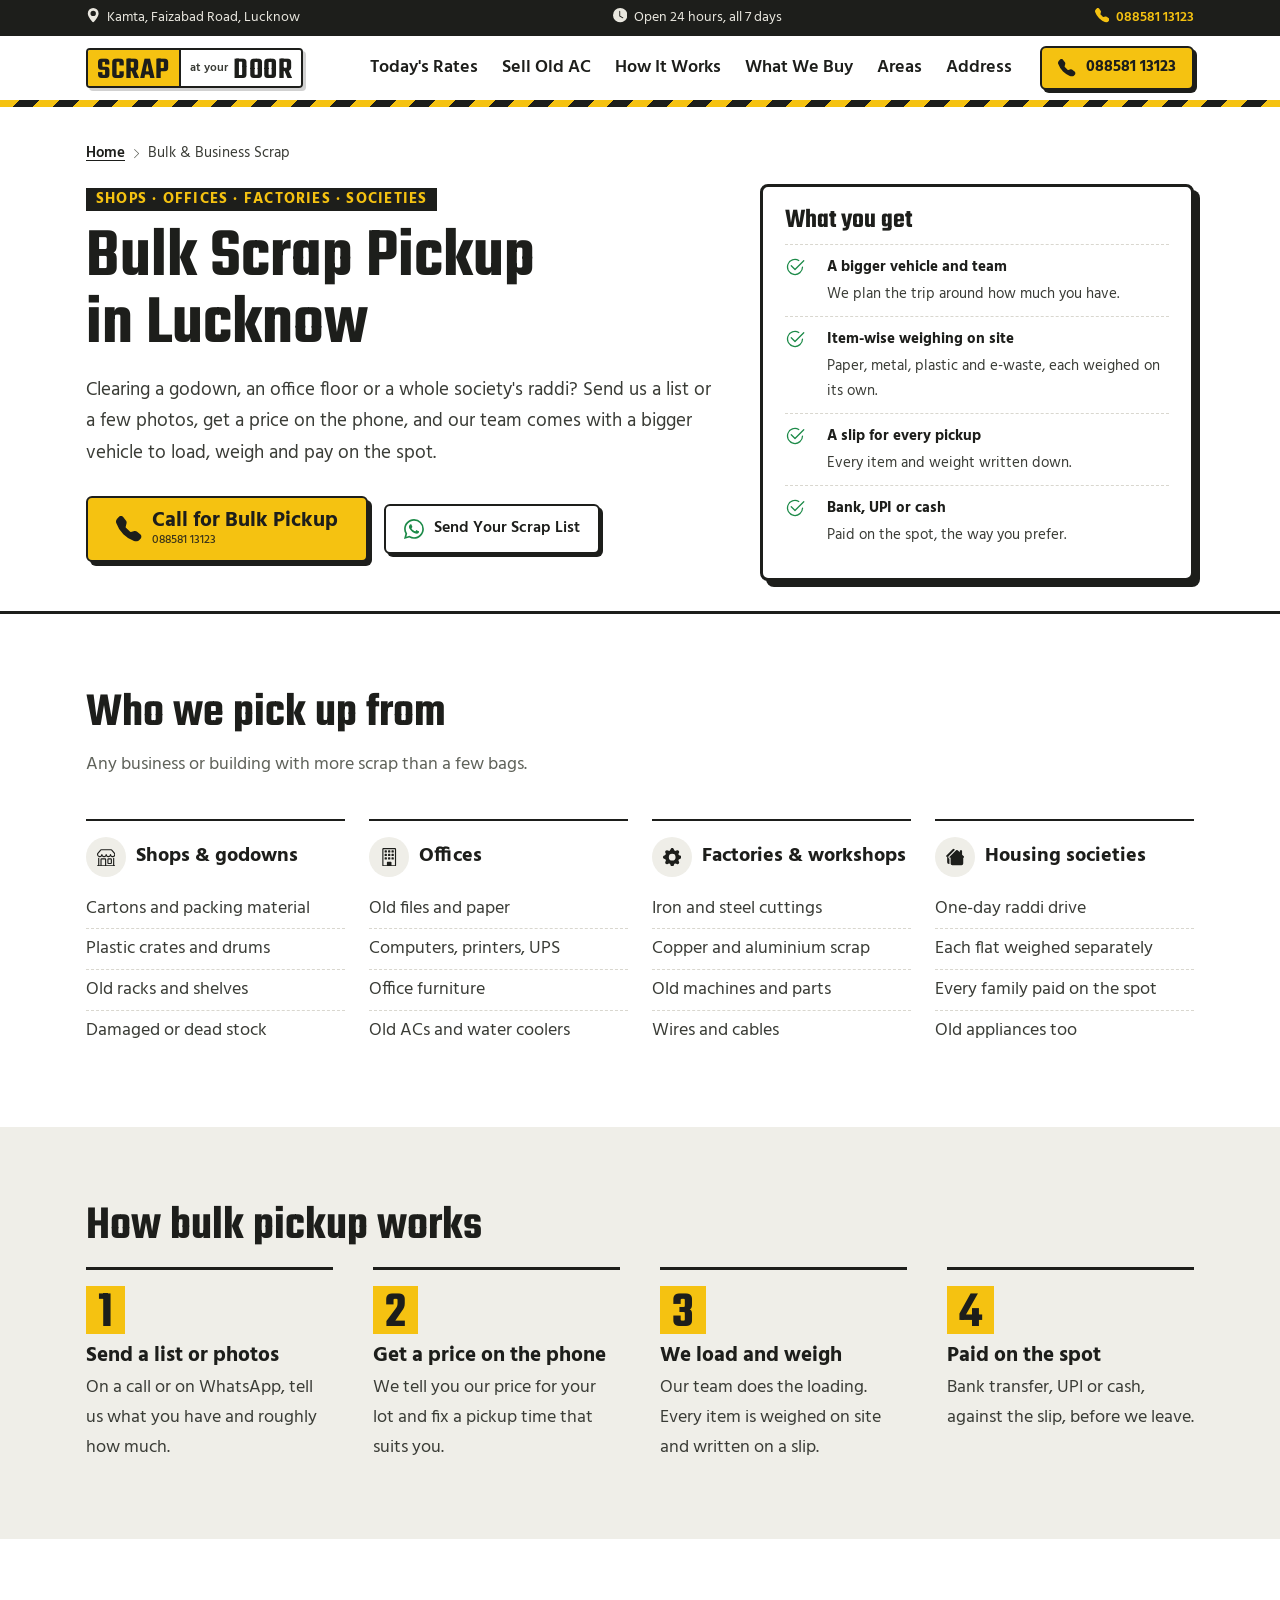
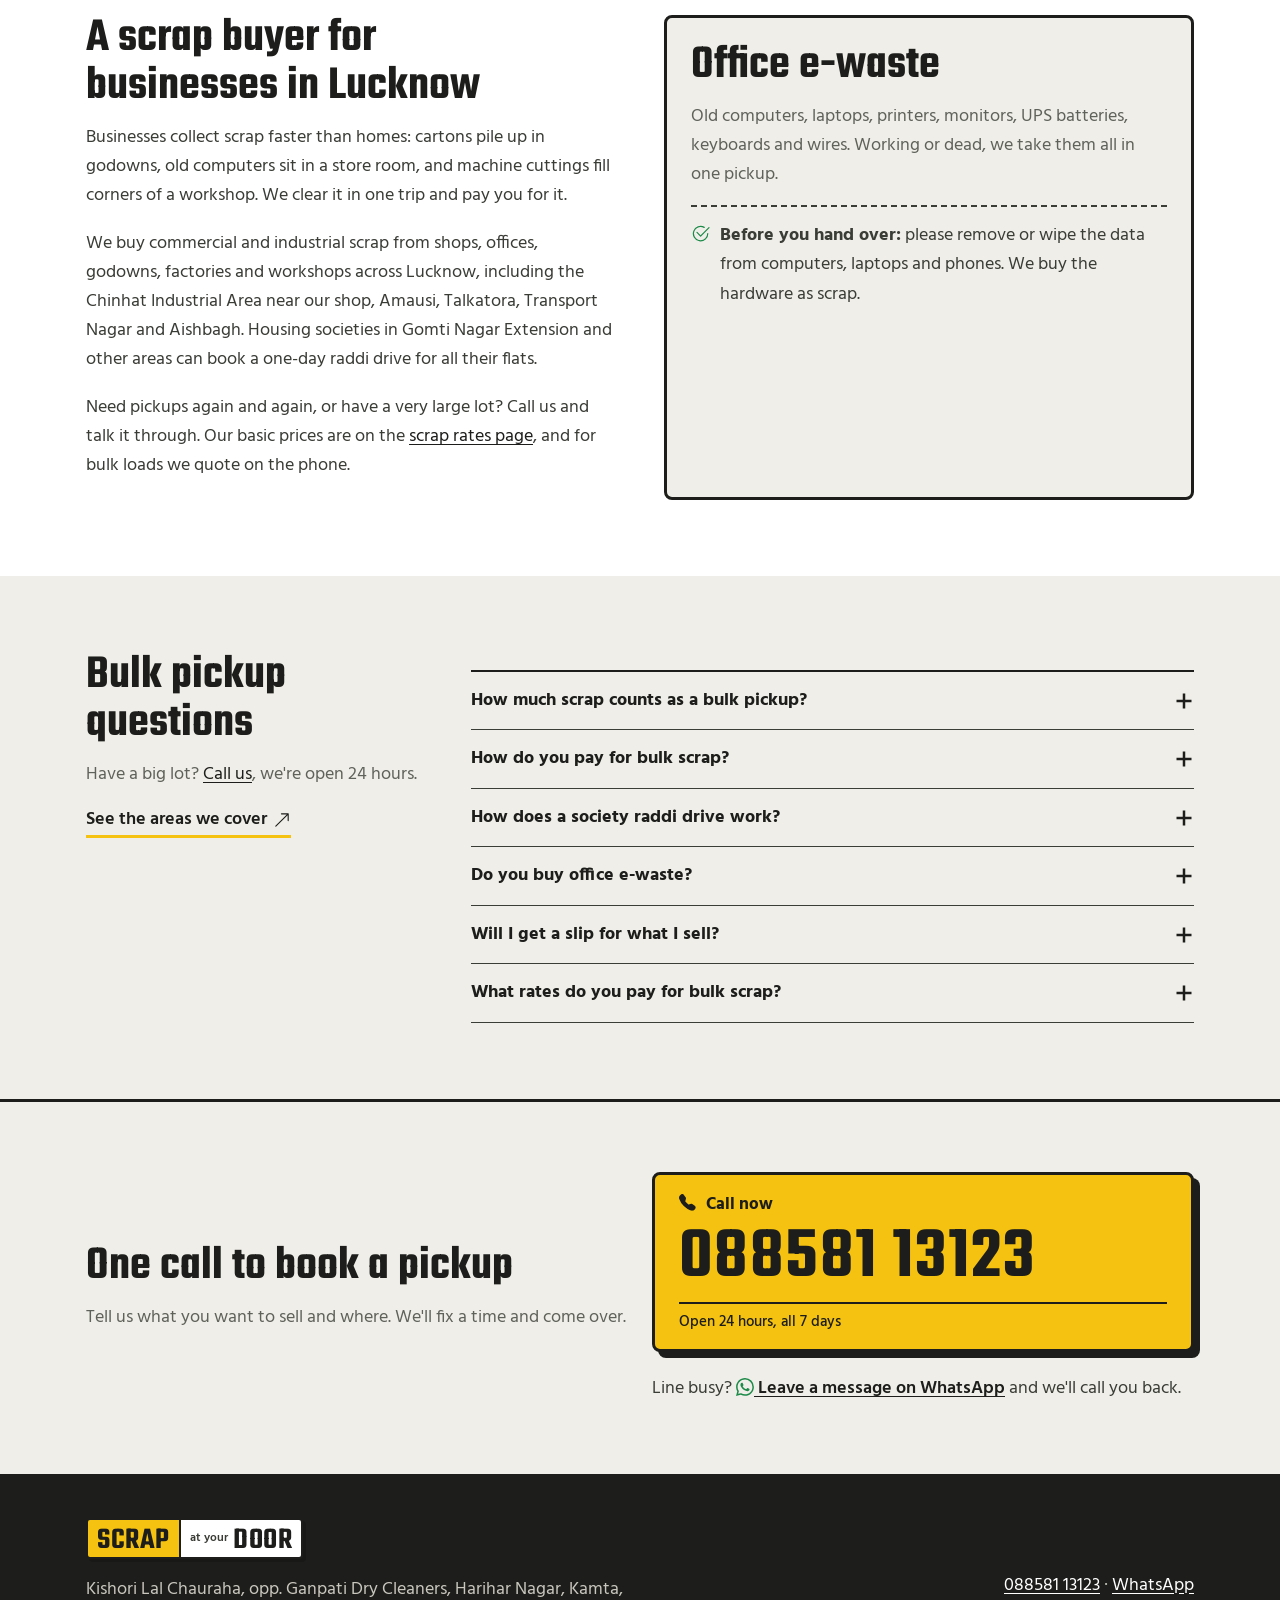
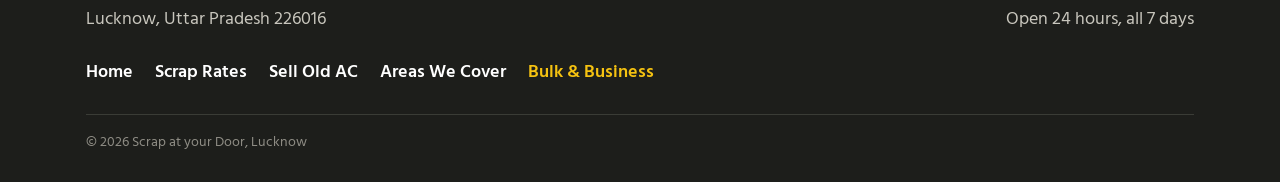
==== commit 0214c4b7: "image uploaded" ====
--- a/bulk-scrap-pickup-lucknow/index.html
+++ b/bulk-scrap-pickup-lucknow/index.html
@@ -31,11 +31,11 @@
 <link rel="stylesheet" href="https://cdn.jsdelivr.net/npm/bootstrap@5.3.3/dist/css/bootstrap.min.css">
 <link rel="stylesheet" href="https://fonts.googleapis.com/css2?family=Hind:wght@400;600;700&family=Teko:wght@600&display=swap">
 <link rel="stylesheet" href="https://fonts.googleapis.com/css2?family=Yatra+One&display=swap&text=Today's%20Scrap%20Rates%20Old%20AC%20Price">
-<link rel="stylesheet" href="../styles.css?v=mwv23a7y">
+<link rel="stylesheet" href="../styles.css?v=mwv23a8z">
 <script type="application/ld+json">{"@context":"https://schema.org","@graph":[{"@type":"RecyclingCenter","@id":"https://scrapatyourdoor.in/#business","name":"Scrap at your Door","description":"Online kabadiwala and scrap dealer in Lucknow. Free doorstep pickup, digital weighing and instant cash or UPI payment.","url":"https://scrapatyourdoor.in/","logo":"https://scrapatyourdoor.in/logo-512.png","image":["https://scrapatyourdoor.in/og-image.png","https://scrapatyourdoor.in/logo-512.png"],"telephone":"+918858113123","priceRange":"₹","address":{"@type":"PostalAddress","streetAddress":"Kishori Lal Chauraha, opp. Ganpati Dry Cleaners, Harihar Nagar, Kamta","addressLocality":"Lucknow","addressRegion":"Uttar Pradesh","postalCode":"226016","addressCountry":"IN"},"geo":{"@type":"GeoCoordinates","latitude":26.884755,"longitude":81.0141684},"hasMap":"https://maps.app.goo.gl/ZY3jcRrd6tFN47Bf7","sameAs":["https://maps.app.goo.gl/ZY3jcRrd6tFN47Bf7"],"openingHoursSpecification":[{"@type":"OpeningHoursSpecification","dayOfWeek":["Monday","Tuesday","Wednesday","Thursday","Friday","Saturday","Sunday"],"opens":"00:00","closes":"23:59"}],"areaServed":[{"@type":"City","name":"Lucknow"},{"@type":"Place","name":"Kamta & Faizabad Road, Lucknow"},{"@type":"Place","name":"Chinhat, Lucknow"},{"@type":"Place","name":"Matiyari, Lucknow"},{"@type":"Place","name":"Gomti Nagar, Lucknow"},{"@type":"Place","name":"Gomti Nagar Extension, Lucknow"},{"@type":"Place","name":"Indira Nagar, Lucknow"},{"@type":"Place","name":"Mahanagar, Lucknow"},{"@type":"Place","name":"Aliganj, Lucknow"},{"@type":"Place","name":"Jankipuram, Lucknow"},{"@type":"Place","name":"Barabanki"}]},{"@type":"BreadcrumbList","itemListElement":[{"@type":"ListItem","position":1,"name":"Home","item":"https://scrapatyourdoor.in/"},{"@type":"ListItem","position":2,"name":"Bulk & Business Scrap","item":"https://scrapatyourdoor.in/bulk-scrap-pickup-lucknow/"}]},{"@type":"Service","name":"Bulk and business scrap pickup in Lucknow","serviceType":"Commercial and industrial scrap buyer","url":"https://scrapatyourdoor.in/bulk-scrap-pickup-lucknow/","provider":{"@id":"https://scrapatyourdoor.in/#business"},"areaServed":{"@type":"City","name":"Lucknow"},"audience":{"@type":"BusinessAudience","name":"Shops, offices, factories and housing societies"}},{"@type":"FAQPage","mainEntity":[{"@type":"Question","name":"How much scrap counts as a bulk pickup?","acceptedAnswer":{"@type":"Answer","text":"There's no fixed limit. If you have more than a few bags, like a godown, an office floor or a whole society's raddi, call us and tell us roughly what you have. We'll plan the vehicle and team for it."}},{"@type":"Question","name":"How do you pay for bulk scrap?","acceptedAnswer":{"@type":"Answer","text":"Each item is weighed on site and written on a slip. You're paid by bank transfer, UPI or cash, whichever you prefer."}},{"@type":"Question","name":"How does a society raddi drive work?","acceptedAnswer":{"@type":"Answer","text":"Pick a day with your RWA. We set up at the society, weigh each flat's raddi and scrap separately, and pay every family on the spot."}},{"@type":"Question","name":"Do you buy office e-waste?","acceptedAnswer":{"@type":"Answer","text":"Yes: old computers, laptops, printers, monitors, UPS batteries and wires. Please remove or wipe your data before you hand over any computer or phone."}},{"@type":"Question","name":"Will I get a slip for what I sell?","acceptedAnswer":{"@type":"Answer","text":"Yes. Every item is weighed and written on a slip, and the total is paid against it."}},{"@type":"Question","name":"What rates do you pay for bulk scrap?","acceptedAnswer":{"@type":"Answer","text":"Our basic rates are on the scrap rates page. For large loads, call us with a list or photos and we'll tell you the price for your lot."}}]}]}</script>
 </head>
 <body>
-<svg xmlns="http://www.w3.org/2000/svg" style="display:none" aria-hidden="true"><symbol id="bi-arrow-up-right" viewBox="0 0 16 16"><path fill-rule="evenodd" d="M14 2.5a.5.5 0 0 0-.5-.5h-6a.5.5 0 0 0 0 1h4.793L2.146 13.146a.5.5 0 0 0 .708.708L13 3.707V8.5a.5.5 0 0 0 1 0z"/></symbol><symbol id="bi-building" viewBox="0 0 16 16"><path d="M4 2.5a.5.5 0 0 1 .5-.5h1a.5.5 0 0 1 .5.5v1a.5.5 0 0 1-.5.5h-1a.5.5 0 0 1-.5-.5zm3 0a.5.5 0 0 1 .5-.5h1a.5.5 0 0 1 .5.5v1a.5.5 0 0 1-.5.5h-1a.5.5 0 0 1-.5-.5zm3.5-.5a.5.5 0 0 0-.5.5v1a.5.5 0 0 0 .5.5h1a.5.5 0 0 0 .5-.5v-1a.5.5 0 0 0-.5-.5zM4 5.5a.5.5 0 0 1 .5-.5h1a.5.5 0 0 1 .5.5v1a.5.5 0 0 1-.5.5h-1a.5.5 0 0 1-.5-.5zM7.5 5a.5.5 0 0 0-.5.5v1a.5.5 0 0 0 .5.5h1a.5.5 0 0 0 .5-.5v-1a.5.5 0 0 0-.5-.5zm2.5.5a.5.5 0 0 1 .5-.5h1a.5.5 0 0 1 .5.5v1a.5.5 0 0 1-.5.5h-1a.5.5 0 0 1-.5-.5zM4.5 8a.5.5 0 0 0-.5.5v1a.5.5 0 0 0 .5.5h1a.5.5 0 0 0 .5-.5v-1a.5.5 0 0 0-.5-.5zm2.5.5a.5.5 0 0 1 .5-.5h1a.5.5 0 0 1 .5.5v1a.5.5 0 0 1-.5.5h-1a.5.5 0 0 1-.5-.5zm3.5-.5a.5.5 0 0 0-.5.5v1a.5.5 0 0 0 .5.5h1a.5.5 0 0 0 .5-.5v-1a.5.5 0 0 0-.5-.5z"/><path d="M2 1a1 1 0 0 1 1-1h10a1 1 0 0 1 1 1v14a1 1 0 0 1-1 1H3a1 1 0 0 1-1-1zm11 0H3v14h3v-2.5a.5.5 0 0 1 .5-.5h3a.5.5 0 0 1 .5.5V15h3z"/></symbol><symbol id="bi-clock-fill" viewBox="0 0 16 16"><path d="M16 8A8 8 0 1 1 0 8a8 8 0 0 1 16 0M8 3.5a.5.5 0 0 0-1 0V9a.5.5 0 0 0 .252.434l3.5 2a.5.5 0 0 0 .496-.868L8 8.71z"/></symbol><symbol id="bi-gear-fill" viewBox="0 0 16 16"><path d="M9.405 1.05c-.413-1.4-2.397-1.4-2.81 0l-.1.34a1.464 1.464 0 0 1-2.105.872l-.31-.17c-1.283-.698-2.686.705-1.987 1.987l.169.311c.446.82.023 1.841-.872 2.105l-.34.1c-1.4.413-1.4 2.397 0 2.81l.34.1a1.464 1.464 0 0 1 .872 2.105l-.17.31c-.698 1.283.705 2.686 1.987 1.987l.311-.169a1.464 1.464 0 0 1 2.105.872l.1.34c.413 1.4 2.397 1.4 2.81 0l.1-.34a1.464 1.464 0 0 1 2.105-.872l.31.17c1.283.698 2.686-.705 1.987-1.987l-.169-.311a1.464 1.464 0 0 1 .872-2.105l.34-.1c1.4-.413 1.4-2.397 0-2.81l-.34-.1a1.464 1.464 0 0 1-.872-2.105l.17-.31c.698-1.283-.705-2.686-1.987-1.987l-.311.169a1.464 1.464 0 0 1-2.105-.872zM8 10.93a2.929 2.929 0 1 1 0-5.86 2.929 2.929 0 0 1 0 5.858z"/></symbol><symbol id="bi-geo-alt-fill" viewBox="0 0 16 16"><path d="M8 16s6-5.686 6-10A6 6 0 0 0 2 6c0 4.314 6 10 6 10m0-7a3 3 0 1 1 0-6 3 3 0 0 1 0 6"/></symbol><symbol id="bi-houses-fill" viewBox="0 0 16 16"><path d="M7.207 1a1 1 0 0 0-1.414 0L.146 6.646a.5.5 0 0 0 .708.708L1 7.207V12.5A1.5 1.5 0 0 0 2.5 14h.55a2.5 2.5 0 0 1-.05-.5V9.415a1.5 1.5 0 0 1-.56-2.475l5.353-5.354z"/><path d="M8.793 2a1 1 0 0 1 1.414 0L12 3.793V2.5a.5.5 0 0 1 .5-.5h1a.5.5 0 0 1 .5.5v3.293l1.854 1.853a.5.5 0 0 1-.708.708L15 8.207V13.5a1.5 1.5 0 0 1-1.5 1.5h-8A1.5 1.5 0 0 1 4 13.5V8.207l-.146.147a.5.5 0 1 1-.708-.708z"/></symbol><symbol id="bi-list" viewBox="0 0 16 16"><path fill-rule="evenodd" d="M2.5 12a.5.5 0 0 1 .5-.5h10a.5.5 0 0 1 0 1H3a.5.5 0 0 1-.5-.5m0-4a.5.5 0 0 1 .5-.5h10a.5.5 0 0 1 0 1H3a.5.5 0 0 1-.5-.5m0-4a.5.5 0 0 1 .5-.5h10a.5.5 0 0 1 0 1H3a.5.5 0 0 1-.5-.5"/></symbol><symbol id="bi-shop" viewBox="0 0 16 16"><path d="M2.97 1.35A1 1 0 0 1 3.73 1h8.54a1 1 0 0 1 .76.35l2.609 3.044A1.5 1.5 0 0 1 16 5.37v.255a2.375 2.375 0 0 1-4.25 1.458A2.37 2.37 0 0 1 9.875 8 2.37 2.37 0 0 1 8 7.083 2.37 2.37 0 0 1 6.125 8a2.37 2.37 0 0 1-1.875-.917A2.375 2.375 0 0 1 0 5.625V5.37a1.5 1.5 0 0 1 .361-.976zm1.78 4.275a1.375 1.375 0 0 0 2.75 0 .5.5 0 0 1 1 0 1.375 1.375 0 0 0 2.75 0 .5.5 0 0 1 1 0 1.375 1.375 0 1 0 2.75 0V5.37a.5.5 0 0 0-.12-.325L12.27 2H3.73L1.12 5.045A.5.5 0 0 0 1 5.37v.255a1.375 1.375 0 0 0 2.75 0 .5.5 0 0 1 1 0M1.5 8.5A.5.5 0 0 1 2 9v6h1v-5a1 1 0 0 1 1-1h3a1 1 0 0 1 1 1v5h6V9a.5.5 0 0 1 1 0v6h.5a.5.5 0 0 1 0 1H.5a.5.5 0 0 1 0-1H1V9a.5.5 0 0 1 .5-.5M4 15h3v-5H4zm5-5a1 1 0 0 1 1-1h2a1 1 0 0 1 1 1v3a1 1 0 0 1-1 1h-2a1 1 0 0 1-1-1zm3 0h-2v3h2z"/></symbol><symbol id="bi-star-fill" viewBox="0 0 16 16"><path d="M3.612 15.443c-.386.198-.824-.149-.746-.592l.83-4.73L.173 6.765c-.329-.314-.158-.888.283-.95l4.898-.696L7.538.792c.197-.39.73-.39.927 0l2.184 4.327 4.898.696c.441.062.612.636.282.95l-3.522 3.356.83 4.73c.078.443-.36.79-.746.592L8 13.187l-4.389 2.256z"/></symbol><symbol id="bi-telephone-fill" viewBox="0 0 16 16"><path fill-rule="evenodd" d="M1.885.511a1.745 1.745 0 0 1 2.61.163L6.29 2.98c.329.423.445.974.315 1.494l-.547 2.19a.68.68 0 0 0 .178.643l2.457 2.457a.68.68 0 0 0 .644.178l2.189-.547a1.75 1.75 0 0 1 1.494.315l2.306 1.794c.829.645.905 1.87.163 2.611l-1.034 1.034c-.74.74-1.846 1.065-2.877.702a18.6 18.6 0 0 1-7.01-4.42 18.6 18.6 0 0 1-4.42-7.009c-.362-1.03-.037-2.137.703-2.877z"/></symbol><symbol id="bi-whatsapp" viewBox="0 0 16 16"><path d="M13.601 2.326A7.85 7.85 0 0 0 7.994 0C3.627 0 .068 3.558.064 7.926c0 1.399.366 2.76 1.057 3.965L0 16l4.204-1.102a7.9 7.9 0 0 0 3.79.965h.004c4.368 0 7.926-3.558 7.93-7.93A7.9 7.9 0 0 0 13.6 2.326zM7.994 14.521a6.6 6.6 0 0 1-3.356-.92l-.24-.144-2.494.654.666-2.433-.156-.251a6.56 6.56 0 0 1-1.007-3.505c0-3.626 2.957-6.584 6.591-6.584a6.56 6.56 0 0 1 4.66 1.931 6.56 6.56 0 0 1 1.928 4.66c-.004 3.639-2.961 6.592-6.592 6.592m3.615-4.934c-.197-.099-1.17-.578-1.353-.646-.182-.065-.315-.099-.445.099-.133.197-.513.646-.627.775-.114.133-.232.148-.43.05-.197-.1-.836-.308-1.592-.985-.59-.525-.985-1.175-1.103-1.372-.114-.198-.011-.304.088-.403.087-.088.197-.232.296-.346.1-.114.133-.198.198-.33.065-.134.034-.248-.015-.347-.05-.099-.445-1.076-.612-1.47-.16-.389-.323-.335-.445-.34-.114-.007-.247-.007-.38-.007a.73.73 0 0 0-.529.247c-.182.198-.691.677-.691 1.654s.71 1.916.81 2.049c.098.133 1.394 2.132 3.383 2.992.47.205.84.326 1.129.418.475.152.904.129 1.246.08.38-.058 1.171-.48 1.338-.943.164-.464.164-.86.114-.943-.049-.084-.182-.133-.38-.232"/></symbol><symbol id="bi-laptop" viewBox="0 0 16 16"><path d="M13.5 3a.5.5 0 0 1 .5.5V11H2V3.5a.5.5 0 0 1 .5-.5zm-11-1A1.5 1.5 0 0 0 1 3.5V12h14V3.5A1.5 1.5 0 0 0 13.5 2zM0 12.5h16a1.5 1.5 0 0 1-1.5 1.5h-13A1.5 1.5 0 0 1 0 12.5"/></symbol><symbol id="bi-newspaper" viewBox="0 0 16 16"><path d="M0 2.5A1.5 1.5 0 0 1 1.5 1h11A1.5 1.5 0 0 1 14 2.5v10.528c0 .3-.05.654-.238.972h.738a.5.5 0 0 0 .5-.5v-9a.5.5 0 0 1 1 0v9a1.5 1.5 0 0 1-1.5 1.5H1.497A1.497 1.497 0 0 1 0 13.5zM12 14c.37 0 .654-.211.853-.441.092-.106.147-.279.147-.531V2.5a.5.5 0 0 0-.5-.5h-11a.5.5 0 0 0-.5.5v11c0 .278.223.5.497.5z"/><path d="M2 3h10v2H2zm0 3h4v3H2zm0 4h4v1H2zm0 2h4v1H2zm5-6h2v1H7zm3 0h2v1h-2zM7 8h2v1H7zm3 0h2v1h-2zm-3 2h2v1H7zm3 0h2v1h-2zm-3 2h2v1H7zm3 0h2v1h-2z"/></symbol><symbol id="bi-nut-fill" viewBox="0 0 16 16"><path d="M4.58 1a1 1 0 0 0-.868.504l-3.428 6a1 1 0 0 0 0 .992l3.428 6A1 1 0 0 0 4.58 15h6.84a1 1 0 0 0 .868-.504l3.429-6a1 1 0 0 0 0-.992l-3.429-6A1 1 0 0 0 11.42 1zm5.018 9.696a3 3 0 1 1-3-5.196 3 3 0 0 1 3 5.196"/></symbol><symbol id="bi-recycle" viewBox="0 0 16 16"><path d="M9.302 1.256a1.5 1.5 0 0 0-2.604 0l-1.704 2.98a.5.5 0 0 0 .869.497l1.703-2.981a.5.5 0 0 1 .868 0l2.54 4.444-1.256-.337a.5.5 0 1 0-.26.966l2.415.647a.5.5 0 0 0 .613-.353l.647-2.415a.5.5 0 1 0-.966-.259l-.333 1.242zM2.973 7.773l-1.255.337a.5.5 0 1 1-.26-.966l2.416-.647a.5.5 0 0 1 .612.353l.647 2.415a.5.5 0 0 1-.966.259l-.333-1.242-2.545 4.454a.5.5 0 0 0 .434.748H5a.5.5 0 0 1 0 1H1.723A1.5 1.5 0 0 1 .421 12.24zm10.89 1.463a.5.5 0 1 0-.868.496l1.716 3.004a.5.5 0 0 1-.434.748h-5.57l.647-.646a.5.5 0 1 0-.708-.707l-1.5 1.5a.5.5 0 0 0 0 .707l1.5 1.5a.5.5 0 1 0 .708-.707l-.647-.647h5.57a1.5 1.5 0 0 0 1.302-2.244z"/></symbol><symbol id="bi-snow2" viewBox="0 0 16 16"><path d="M8 16a.5.5 0 0 1-.5-.5v-1.293l-.646.647a.5.5 0 0 1-.707-.708L7.5 12.793v-1.086l-.646.647a.5.5 0 0 1-.707-.708L7.5 10.293V8.866l-1.236.713-.495 1.85a.5.5 0 1 1-.966-.26l.237-.882-.94.542-.496 1.85a.5.5 0 1 1-.966-.26l.237-.882-1.12.646a.5.5 0 0 1-.5-.866l1.12-.646-.884-.237a.5.5 0 1 1 .26-.966l1.848.495.94-.542-.882-.237a.5.5 0 1 1 .258-.966l1.85.495L7 8l-1.236-.713-1.849.495a.5.5 0 1 1-.258-.966l.883-.237-.94-.542-1.85.495a.5.5 0 0 1-.258-.966l.883-.237-1.12-.646a.5.5 0 1 1 .5-.866l1.12.646-.237-.883a.5.5 0 0 1 .966-.258l.495 1.849.94.542-.236-.883a.5.5 0 0 1 .966-.258l.495 1.849 1.236.713V5.707L6.147 4.354a.5.5 0 1 1 .707-.708l.646.647V3.207L6.147 1.854a.5.5 0 1 1 .707-.708l.646.647V.5a.5.5 0 0 1 1 0v1.293l.647-.647a.5.5 0 1 1 .707.708L8.5 3.207v1.086l.647-.647a.5.5 0 1 1 .707.708L8.5 5.707v1.427l1.236-.713.495-1.85a.5.5 0 1 1 .966.26l-.236.882.94-.542.495-1.85a.5.5 0 1 1 .966.26l-.236.882 1.12-.646a.5.5 0 0 1 .5.866l-1.12.646.883.237a.5.5 0 1 1-.26.966l-1.848-.495-.94.542.883.237a.5.5 0 1 1-.26.966l-1.848-.495L9 8l1.236.713 1.849-.495a.5.5 0 0 1 .259.966l-.883.237.94.542 1.849-.495a.5.5 0 0 1 .259.966l-.883.237 1.12.646a.5.5 0 0 1-.5.866l-1.12-.646.236.883a.5.5 0 1 1-.966.258l-.495-1.849-.94-.542.236.883a.5.5 0 0 1-.966.258L9.736 9.58 8.5 8.866v1.427l1.354 1.353a.5.5 0 0 1-.707.708l-.647-.647v1.086l1.354 1.353a.5.5 0 0 1-.707.708l-.647-.647V15.5a.5.5 0 0 1-.5.5"/></symbol><symbol id="bi-droplet-half" viewBox="0 0 16 16"><path fill-rule="evenodd" d="M7.21.8C7.69.295 8 0 8 0q.164.544.371 1.038c.812 1.946 2.073 3.35 3.197 4.6C12.878 7.096 14 8.345 14 10a6 6 0 0 1-12 0C2 6.668 5.58 2.517 7.21.8m.413 1.021A31 31 0 0 0 5.794 3.99c-.726.95-1.436 2.008-1.96 3.07C3.304 8.133 3 9.138 3 10c0 0 2.5 1.5 5 .5s5-.5 5-.5c0-1.201-.796-2.157-2.181-3.7l-.03-.032C9.75 5.11 8.5 3.72 7.623 1.82z"/><path fill-rule="evenodd" d="M4.553 7.776c.82-1.641 1.717-2.753 2.093-3.13l.708.708c-.29.29-1.128 1.311-1.907 2.87z"/></symbol><symbol id="bi-layers-fill" viewBox="0 0 16 16"><path d="M7.765 1.559a.5.5 0 0 1 .47 0l7.5 4a.5.5 0 0 1 0 .882l-7.5 4a.5.5 0 0 1-.47 0l-7.5-4a.5.5 0 0 1 0-.882z"/><path d="m2.125 8.567-1.86.992a.5.5 0 0 0 0 .882l7.5 4a.5.5 0 0 0 .47 0l7.5-4a.5.5 0 0 0 0-.882l-1.86-.992-5.17 2.756a1.5 1.5 0 0 1-1.41 0z"/></symbol><symbol id="bi-scissors" viewBox="0 0 16 16"><path d="M3.5 3.5c-.614-.884-.074-1.962.858-2.5L8 7.226 11.642 1c.932.538 1.472 1.616.858 2.5L8.81 8.61l1.556 2.661a2.5 2.5 0 1 1-.794.637L8 9.73l-1.572 2.177a2.5 2.5 0 1 1-.794-.637L7.19 8.61zm2.5 10a1.5 1.5 0 1 0-3 0 1.5 1.5 0 0 0 3 0m7 0a1.5 1.5 0 1 0-3 0 1.5 1.5 0 0 0 3 0"/></symbol><symbol id="bi-telephone-outbound-fill" viewBox="0 0 16 16"><path fill-rule="evenodd" d="M1.885.511a1.745 1.745 0 0 1 2.61.163L6.29 2.98c.329.423.445.974.315 1.494l-.547 2.19a.68.68 0 0 0 .178.643l2.457 2.457a.68.68 0 0 0 .644.178l2.189-.547a1.75 1.75 0 0 1 1.494.315l2.306 1.794c.829.645.905 1.87.163 2.611l-1.034 1.034c-.74.74-1.846 1.065-2.877.702a18.6 18.6 0 0 1-7.01-4.42 18.6 18.6 0 0 1-4.42-7.009c-.362-1.03-.037-2.137.703-2.877zM11 .5a.5.5 0 0 1 .5-.5h4a.5.5 0 0 1 .5.5v4a.5.5 0 0 1-1 0V1.707l-4.146 4.147a.5.5 0 0 1-.708-.708L14.293 1H11.5a.5.5 0 0 1-.5-.5"/></symbol><symbol id="bi-check2-circle" viewBox="0 0 16 16"><path d="M2.5 8a5.5 5.5 0 0 1 8.25-4.764.5.5 0 0 0 .5-.866A6.5 6.5 0 1 0 14.5 8a.5.5 0 0 0-1 0 5.5 5.5 0 1 1-11 0"/><path d="M15.354 3.354a.5.5 0 0 0-.708-.708L8 9.293 5.354 6.646a.5.5 0 1 0-.708.708l3 3a.5.5 0 0 0 .708 0z"/></symbol><symbol id="bi-tools" viewBox="0 0 16 16"><path d="M1 0 0 1l2.2 3.081a1 1 0 0 0 .815.419h.07a1 1 0 0 1 .708.293l2.675 2.675-2.617 2.654A3.003 3.003 0 0 0 0 13a3 3 0 1 0 5.878-.851l2.654-2.617.968.968-.305.914a1 1 0 0 0 .242 1.023l3.27 3.27a.997.997 0 0 0 1.414 0l1.586-1.586a.997.997 0 0 0 0-1.414l-3.27-3.27a1 1 0 0 0-1.023-.242L10.5 9.5l-.96-.96 2.68-2.643A3.005 3.005 0 0 0 16 3q0-.405-.102-.777l-2.14 2.141L12 4l-.364-1.757L13.777.102a3 3 0 0 0-3.675 3.68L7.462 6.46 4.793 3.793a1 1 0 0 1-.293-.707v-.071a1 1 0 0 0-.419-.814zm9.646 10.646a.5.5 0 0 1 .708 0l2.914 2.915a.5.5 0 0 1-.707.707l-2.915-2.914a.5.5 0 0 1 0-.708M3 11l.471.242.529.026.287.445.445.287.026.529L5 13l-.242.471-.026.529-.445.287-.287.445-.529.026L3 15l-.471-.242L2 14.732l-.287-.445L1.268 14l-.026-.529L1 13l.242-.471.026-.529.445-.287.287-.445.529-.026z"/></symbol><symbol id="bi-camera-fill" viewBox="0 0 16 16"><path d="M10.5 8.5a2.5 2.5 0 1 1-5 0 2.5 2.5 0 0 1 5 0"/><path d="M2 4a2 2 0 0 0-2 2v6a2 2 0 0 0 2 2h12a2 2 0 0 0 2-2V6a2 2 0 0 0-2-2h-1.172a2 2 0 0 1-1.414-.586l-.828-.828A2 2 0 0 0 9.172 2H6.828a2 2 0 0 0-1.414.586l-.828.828A2 2 0 0 1 3.172 4zm.5 2a.5.5 0 1 1 0-1 .5.5 0 0 1 0 1m9 2.5a3.5 3.5 0 1 1-7 0 3.5 3.5 0 0 1 7 0"/></symbol><symbol id="bi-chevron-right" viewBox="0 0 16 16"><path fill-rule="evenodd" d="M4.646 1.646a.5.5 0 0 1 .708 0l6 6a.5.5 0 0 1 0 .708l-6 6a.5.5 0 0 1-.708-.708L10.293 8 4.646 2.354a.5.5 0 0 1 0-.708"/></symbol></svg>
+<svg xmlns="http://www.w3.org/2000/svg" class="svg-sprite" aria-hidden="true"><symbol id="bi-arrow-up-right" viewBox="0 0 16 16"><path fill-rule="evenodd" d="M14 2.5a.5.5 0 0 0-.5-.5h-6a.5.5 0 0 0 0 1h4.793L2.146 13.146a.5.5 0 0 0 .708.708L13 3.707V8.5a.5.5 0 0 0 1 0z"/></symbol><symbol id="bi-building" viewBox="0 0 16 16"><path d="M4 2.5a.5.5 0 0 1 .5-.5h1a.5.5 0 0 1 .5.5v1a.5.5 0 0 1-.5.5h-1a.5.5 0 0 1-.5-.5zm3 0a.5.5 0 0 1 .5-.5h1a.5.5 0 0 1 .5.5v1a.5.5 0 0 1-.5.5h-1a.5.5 0 0 1-.5-.5zm3.5-.5a.5.5 0 0 0-.5.5v1a.5.5 0 0 0 .5.5h1a.5.5 0 0 0 .5-.5v-1a.5.5 0 0 0-.5-.5zM4 5.5a.5.5 0 0 1 .5-.5h1a.5.5 0 0 1 .5.5v1a.5.5 0 0 1-.5.5h-1a.5.5 0 0 1-.5-.5zM7.5 5a.5.5 0 0 0-.5.5v1a.5.5 0 0 0 .5.5h1a.5.5 0 0 0 .5-.5v-1a.5.5 0 0 0-.5-.5zm2.5.5a.5.5 0 0 1 .5-.5h1a.5.5 0 0 1 .5.5v1a.5.5 0 0 1-.5.5h-1a.5.5 0 0 1-.5-.5zM4.5 8a.5.5 0 0 0-.5.5v1a.5.5 0 0 0 .5.5h1a.5.5 0 0 0 .5-.5v-1a.5.5 0 0 0-.5-.5zm2.5.5a.5.5 0 0 1 .5-.5h1a.5.5 0 0 1 .5.5v1a.5.5 0 0 1-.5.5h-1a.5.5 0 0 1-.5-.5zm3.5-.5a.5.5 0 0 0-.5.5v1a.5.5 0 0 0 .5.5h1a.5.5 0 0 0 .5-.5v-1a.5.5 0 0 0-.5-.5z"/><path d="M2 1a1 1 0 0 1 1-1h10a1 1 0 0 1 1 1v14a1 1 0 0 1-1 1H3a1 1 0 0 1-1-1zm11 0H3v14h3v-2.5a.5.5 0 0 1 .5-.5h3a.5.5 0 0 1 .5.5V15h3z"/></symbol><symbol id="bi-clock-fill" viewBox="0 0 16 16"><path d="M16 8A8 8 0 1 1 0 8a8 8 0 0 1 16 0M8 3.5a.5.5 0 0 0-1 0V9a.5.5 0 0 0 .252.434l3.5 2a.5.5 0 0 0 .496-.868L8 8.71z"/></symbol><symbol id="bi-gear-fill" viewBox="0 0 16 16"><path d="M9.405 1.05c-.413-1.4-2.397-1.4-2.81 0l-.1.34a1.464 1.464 0 0 1-2.105.872l-.31-.17c-1.283-.698-2.686.705-1.987 1.987l.169.311c.446.82.023 1.841-.872 2.105l-.34.1c-1.4.413-1.4 2.397 0 2.81l.34.1a1.464 1.464 0 0 1 .872 2.105l-.17.31c-.698 1.283.705 2.686 1.987 1.987l.311-.169a1.464 1.464 0 0 1 2.105.872l.1.34c.413 1.4 2.397 1.4 2.81 0l.1-.34a1.464 1.464 0 0 1 2.105-.872l.31.17c1.283.698 2.686-.705 1.987-1.987l-.169-.311a1.464 1.464 0 0 1 .872-2.105l.34-.1c1.4-.413 1.4-2.397 0-2.81l-.34-.1a1.464 1.464 0 0 1-.872-2.105l.17-.31c.698-1.283-.705-2.686-1.987-1.987l-.311.169a1.464 1.464 0 0 1-2.105-.872zM8 10.93a2.929 2.929 0 1 1 0-5.86 2.929 2.929 0 0 1 0 5.858z"/></symbol><symbol id="bi-geo-alt-fill" viewBox="0 0 16 16"><path d="M8 16s6-5.686 6-10A6 6 0 0 0 2 6c0 4.314 6 10 6 10m0-7a3 3 0 1 1 0-6 3 3 0 0 1 0 6"/></symbol><symbol id="bi-houses-fill" viewBox="0 0 16 16"><path d="M7.207 1a1 1 0 0 0-1.414 0L.146 6.646a.5.5 0 0 0 .708.708L1 7.207V12.5A1.5 1.5 0 0 0 2.5 14h.55a2.5 2.5 0 0 1-.05-.5V9.415a1.5 1.5 0 0 1-.56-2.475l5.353-5.354z"/><path d="M8.793 2a1 1 0 0 1 1.414 0L12 3.793V2.5a.5.5 0 0 1 .5-.5h1a.5.5 0 0 1 .5.5v3.293l1.854 1.853a.5.5 0 0 1-.708.708L15 8.207V13.5a1.5 1.5 0 0 1-1.5 1.5h-8A1.5 1.5 0 0 1 4 13.5V8.207l-.146.147a.5.5 0 1 1-.708-.708z"/></symbol><symbol id="bi-list" viewBox="0 0 16 16"><path fill-rule="evenodd" d="M2.5 12a.5.5 0 0 1 .5-.5h10a.5.5 0 0 1 0 1H3a.5.5 0 0 1-.5-.5m0-4a.5.5 0 0 1 .5-.5h10a.5.5 0 0 1 0 1H3a.5.5 0 0 1-.5-.5m0-4a.5.5 0 0 1 .5-.5h10a.5.5 0 0 1 0 1H3a.5.5 0 0 1-.5-.5"/></symbol><symbol id="bi-shop" viewBox="0 0 16 16"><path d="M2.97 1.35A1 1 0 0 1 3.73 1h8.54a1 1 0 0 1 .76.35l2.609 3.044A1.5 1.5 0 0 1 16 5.37v.255a2.375 2.375 0 0 1-4.25 1.458A2.37 2.37 0 0 1 9.875 8 2.37 2.37 0 0 1 8 7.083 2.37 2.37 0 0 1 6.125 8a2.37 2.37 0 0 1-1.875-.917A2.375 2.375 0 0 1 0 5.625V5.37a1.5 1.5 0 0 1 .361-.976zm1.78 4.275a1.375 1.375 0 0 0 2.75 0 .5.5 0 0 1 1 0 1.375 1.375 0 0 0 2.75 0 .5.5 0 0 1 1 0 1.375 1.375 0 1 0 2.75 0V5.37a.5.5 0 0 0-.12-.325L12.27 2H3.73L1.12 5.045A.5.5 0 0 0 1 5.37v.255a1.375 1.375 0 0 0 2.75 0 .5.5 0 0 1 1 0M1.5 8.5A.5.5 0 0 1 2 9v6h1v-5a1 1 0 0 1 1-1h3a1 1 0 0 1 1 1v5h6V9a.5.5 0 0 1 1 0v6h.5a.5.5 0 0 1 0 1H.5a.5.5 0 0 1 0-1H1V9a.5.5 0 0 1 .5-.5M4 15h3v-5H4zm5-5a1 1 0 0 1 1-1h2a1 1 0 0 1 1 1v3a1 1 0 0 1-1 1h-2a1 1 0 0 1-1-1zm3 0h-2v3h2z"/></symbol><symbol id="bi-star-fill" viewBox="0 0 16 16"><path d="M3.612 15.443c-.386.198-.824-.149-.746-.592l.83-4.73L.173 6.765c-.329-.314-.158-.888.283-.95l4.898-.696L7.538.792c.197-.39.73-.39.927 0l2.184 4.327 4.898.696c.441.062.612.636.282.95l-3.522 3.356.83 4.73c.078.443-.36.79-.746.592L8 13.187l-4.389 2.256z"/></symbol><symbol id="bi-telephone-fill" viewBox="0 0 16 16"><path fill-rule="evenodd" d="M1.885.511a1.745 1.745 0 0 1 2.61.163L6.29 2.98c.329.423.445.974.315 1.494l-.547 2.19a.68.68 0 0 0 .178.643l2.457 2.457a.68.68 0 0 0 .644.178l2.189-.547a1.75 1.75 0 0 1 1.494.315l2.306 1.794c.829.645.905 1.87.163 2.611l-1.034 1.034c-.74.74-1.846 1.065-2.877.702a18.6 18.6 0 0 1-7.01-4.42 18.6 18.6 0 0 1-4.42-7.009c-.362-1.03-.037-2.137.703-2.877z"/></symbol><symbol id="bi-whatsapp" viewBox="0 0 16 16"><path d="M13.601 2.326A7.85 7.85 0 0 0 7.994 0C3.627 0 .068 3.558.064 7.926c0 1.399.366 2.76 1.057 3.965L0 16l4.204-1.102a7.9 7.9 0 0 0 3.79.965h.004c4.368 0 7.926-3.558 7.93-7.93A7.9 7.9 0 0 0 13.6 2.326zM7.994 14.521a6.6 6.6 0 0 1-3.356-.92l-.24-.144-2.494.654.666-2.433-.156-.251a6.56 6.56 0 0 1-1.007-3.505c0-3.626 2.957-6.584 6.591-6.584a6.56 6.56 0 0 1 4.66 1.931 6.56 6.56 0 0 1 1.928 4.66c-.004 3.639-2.961 6.592-6.592 6.592m3.615-4.934c-.197-.099-1.17-.578-1.353-.646-.182-.065-.315-.099-.445.099-.133.197-.513.646-.627.775-.114.133-.232.148-.43.05-.197-.1-.836-.308-1.592-.985-.59-.525-.985-1.175-1.103-1.372-.114-.198-.011-.304.088-.403.087-.088.197-.232.296-.346.1-.114.133-.198.198-.33.065-.134.034-.248-.015-.347-.05-.099-.445-1.076-.612-1.47-.16-.389-.323-.335-.445-.34-.114-.007-.247-.007-.38-.007a.73.73 0 0 0-.529.247c-.182.198-.691.677-.691 1.654s.71 1.916.81 2.049c.098.133 1.394 2.132 3.383 2.992.47.205.84.326 1.129.418.475.152.904.129 1.246.08.38-.058 1.171-.48 1.338-.943.164-.464.164-.86.114-.943-.049-.084-.182-.133-.38-.232"/></symbol><symbol id="bi-laptop" viewBox="0 0 16 16"><path d="M13.5 3a.5.5 0 0 1 .5.5V11H2V3.5a.5.5 0 0 1 .5-.5zm-11-1A1.5 1.5 0 0 0 1 3.5V12h14V3.5A1.5 1.5 0 0 0 13.5 2zM0 12.5h16a1.5 1.5 0 0 1-1.5 1.5h-13A1.5 1.5 0 0 1 0 12.5"/></symbol><symbol id="bi-newspaper" viewBox="0 0 16 16"><path d="M0 2.5A1.5 1.5 0 0 1 1.5 1h11A1.5 1.5 0 0 1 14 2.5v10.528c0 .3-.05.654-.238.972h.738a.5.5 0 0 0 .5-.5v-9a.5.5 0 0 1 1 0v9a1.5 1.5 0 0 1-1.5 1.5H1.497A1.497 1.497 0 0 1 0 13.5zM12 14c.37 0 .654-.211.853-.441.092-.106.147-.279.147-.531V2.5a.5.5 0 0 0-.5-.5h-11a.5.5 0 0 0-.5.5v11c0 .278.223.5.497.5z"/><path d="M2 3h10v2H2zm0 3h4v3H2zm0 4h4v1H2zm0 2h4v1H2zm5-6h2v1H7zm3 0h2v1h-2zM7 8h2v1H7zm3 0h2v1h-2zm-3 2h2v1H7zm3 0h2v1h-2zm-3 2h2v1H7zm3 0h2v1h-2z"/></symbol><symbol id="bi-nut-fill" viewBox="0 0 16 16"><path d="M4.58 1a1 1 0 0 0-.868.504l-3.428 6a1 1 0 0 0 0 .992l3.428 6A1 1 0 0 0 4.58 15h6.84a1 1 0 0 0 .868-.504l3.429-6a1 1 0 0 0 0-.992l-3.429-6A1 1 0 0 0 11.42 1zm5.018 9.696a3 3 0 1 1-3-5.196 3 3 0 0 1 3 5.196"/></symbol><symbol id="bi-recycle" viewBox="0 0 16 16"><path d="M9.302 1.256a1.5 1.5 0 0 0-2.604 0l-1.704 2.98a.5.5 0 0 0 .869.497l1.703-2.981a.5.5 0 0 1 .868 0l2.54 4.444-1.256-.337a.5.5 0 1 0-.26.966l2.415.647a.5.5 0 0 0 .613-.353l.647-2.415a.5.5 0 1 0-.966-.259l-.333 1.242zM2.973 7.773l-1.255.337a.5.5 0 1 1-.26-.966l2.416-.647a.5.5 0 0 1 .612.353l.647 2.415a.5.5 0 0 1-.966.259l-.333-1.242-2.545 4.454a.5.5 0 0 0 .434.748H5a.5.5 0 0 1 0 1H1.723A1.5 1.5 0 0 1 .421 12.24zm10.89 1.463a.5.5 0 1 0-.868.496l1.716 3.004a.5.5 0 0 1-.434.748h-5.57l.647-.646a.5.5 0 1 0-.708-.707l-1.5 1.5a.5.5 0 0 0 0 .707l1.5 1.5a.5.5 0 1 0 .708-.707l-.647-.647h5.57a1.5 1.5 0 0 0 1.302-2.244z"/></symbol><symbol id="bi-snow2" viewBox="0 0 16 16"><path d="M8 16a.5.5 0 0 1-.5-.5v-1.293l-.646.647a.5.5 0 0 1-.707-.708L7.5 12.793v-1.086l-.646.647a.5.5 0 0 1-.707-.708L7.5 10.293V8.866l-1.236.713-.495 1.85a.5.5 0 1 1-.966-.26l.237-.882-.94.542-.496 1.85a.5.5 0 1 1-.966-.26l.237-.882-1.12.646a.5.5 0 0 1-.5-.866l1.12-.646-.884-.237a.5.5 0 1 1 .26-.966l1.848.495.94-.542-.882-.237a.5.5 0 1 1 .258-.966l1.85.495L7 8l-1.236-.713-1.849.495a.5.5 0 1 1-.258-.966l.883-.237-.94-.542-1.85.495a.5.5 0 0 1-.258-.966l.883-.237-1.12-.646a.5.5 0 1 1 .5-.866l1.12.646-.237-.883a.5.5 0 0 1 .966-.258l.495 1.849.94.542-.236-.883a.5.5 0 0 1 .966-.258l.495 1.849 1.236.713V5.707L6.147 4.354a.5.5 0 1 1 .707-.708l.646.647V3.207L6.147 1.854a.5.5 0 1 1 .707-.708l.646.647V.5a.5.5 0 0 1 1 0v1.293l.647-.647a.5.5 0 1 1 .707.708L8.5 3.207v1.086l.647-.647a.5.5 0 1 1 .707.708L8.5 5.707v1.427l1.236-.713.495-1.85a.5.5 0 1 1 .966.26l-.236.882.94-.542.495-1.85a.5.5 0 1 1 .966.26l-.236.882 1.12-.646a.5.5 0 0 1 .5.866l-1.12.646.883.237a.5.5 0 1 1-.26.966l-1.848-.495-.94.542.883.237a.5.5 0 1 1-.26.966l-1.848-.495L9 8l1.236.713 1.849-.495a.5.5 0 0 1 .259.966l-.883.237.94.542 1.849-.495a.5.5 0 0 1 .259.966l-.883.237 1.12.646a.5.5 0 0 1-.5.866l-1.12-.646.236.883a.5.5 0 1 1-.966.258l-.495-1.849-.94-.542.236.883a.5.5 0 0 1-.966.258L9.736 9.58 8.5 8.866v1.427l1.354 1.353a.5.5 0 0 1-.707.708l-.647-.647v1.086l1.354 1.353a.5.5 0 0 1-.707.708l-.647-.647V15.5a.5.5 0 0 1-.5.5"/></symbol><symbol id="bi-droplet-half" viewBox="0 0 16 16"><path fill-rule="evenodd" d="M7.21.8C7.69.295 8 0 8 0q.164.544.371 1.038c.812 1.946 2.073 3.35 3.197 4.6C12.878 7.096 14 8.345 14 10a6 6 0 0 1-12 0C2 6.668 5.58 2.517 7.21.8m.413 1.021A31 31 0 0 0 5.794 3.99c-.726.95-1.436 2.008-1.96 3.07C3.304 8.133 3 9.138 3 10c0 0 2.5 1.5 5 .5s5-.5 5-.5c0-1.201-.796-2.157-2.181-3.7l-.03-.032C9.75 5.11 8.5 3.72 7.623 1.82z"/><path fill-rule="evenodd" d="M4.553 7.776c.82-1.641 1.717-2.753 2.093-3.13l.708.708c-.29.29-1.128 1.311-1.907 2.87z"/></symbol><symbol id="bi-layers-fill" viewBox="0 0 16 16"><path d="M7.765 1.559a.5.5 0 0 1 .47 0l7.5 4a.5.5 0 0 1 0 .882l-7.5 4a.5.5 0 0 1-.47 0l-7.5-4a.5.5 0 0 1 0-.882z"/><path d="m2.125 8.567-1.86.992a.5.5 0 0 0 0 .882l7.5 4a.5.5 0 0 0 .47 0l7.5-4a.5.5 0 0 0 0-.882l-1.86-.992-5.17 2.756a1.5 1.5 0 0 1-1.41 0z"/></symbol><symbol id="bi-scissors" viewBox="0 0 16 16"><path d="M3.5 3.5c-.614-.884-.074-1.962.858-2.5L8 7.226 11.642 1c.932.538 1.472 1.616.858 2.5L8.81 8.61l1.556 2.661a2.5 2.5 0 1 1-.794.637L8 9.73l-1.572 2.177a2.5 2.5 0 1 1-.794-.637L7.19 8.61zm2.5 10a1.5 1.5 0 1 0-3 0 1.5 1.5 0 0 0 3 0m7 0a1.5 1.5 0 1 0-3 0 1.5 1.5 0 0 0 3 0"/></symbol><symbol id="bi-telephone-outbound-fill" viewBox="0 0 16 16"><path fill-rule="evenodd" d="M1.885.511a1.745 1.745 0 0 1 2.61.163L6.29 2.98c.329.423.445.974.315 1.494l-.547 2.19a.68.68 0 0 0 .178.643l2.457 2.457a.68.68 0 0 0 .644.178l2.189-.547a1.75 1.75 0 0 1 1.494.315l2.306 1.794c.829.645.905 1.87.163 2.611l-1.034 1.034c-.74.74-1.846 1.065-2.877.702a18.6 18.6 0 0 1-7.01-4.42 18.6 18.6 0 0 1-4.42-7.009c-.362-1.03-.037-2.137.703-2.877zM11 .5a.5.5 0 0 1 .5-.5h4a.5.5 0 0 1 .5.5v4a.5.5 0 0 1-1 0V1.707l-4.146 4.147a.5.5 0 0 1-.708-.708L14.293 1H11.5a.5.5 0 0 1-.5-.5"/></symbol><symbol id="bi-check2-circle" viewBox="0 0 16 16"><path d="M2.5 8a5.5 5.5 0 0 1 8.25-4.764.5.5 0 0 0 .5-.866A6.5 6.5 0 1 0 14.5 8a.5.5 0 0 0-1 0 5.5 5.5 0 1 1-11 0"/><path d="M15.354 3.354a.5.5 0 0 0-.708-.708L8 9.293 5.354 6.646a.5.5 0 1 0-.708.708l3 3a.5.5 0 0 0 .708 0z"/></symbol><symbol id="bi-tools" viewBox="0 0 16 16"><path d="M1 0 0 1l2.2 3.081a1 1 0 0 0 .815.419h.07a1 1 0 0 1 .708.293l2.675 2.675-2.617 2.654A3.003 3.003 0 0 0 0 13a3 3 0 1 0 5.878-.851l2.654-2.617.968.968-.305.914a1 1 0 0 0 .242 1.023l3.27 3.27a.997.997 0 0 0 1.414 0l1.586-1.586a.997.997 0 0 0 0-1.414l-3.27-3.27a1 1 0 0 0-1.023-.242L10.5 9.5l-.96-.96 2.68-2.643A3.005 3.005 0 0 0 16 3q0-.405-.102-.777l-2.14 2.141L12 4l-.364-1.757L13.777.102a3 3 0 0 0-3.675 3.68L7.462 6.46 4.793 3.793a1 1 0 0 1-.293-.707v-.071a1 1 0 0 0-.419-.814zm9.646 10.646a.5.5 0 0 1 .708 0l2.914 2.915a.5.5 0 0 1-.707.707l-2.915-2.914a.5.5 0 0 1 0-.708M3 11l.471.242.529.026.287.445.445.287.026.529L5 13l-.242.471-.026.529-.445.287-.287.445-.529.026L3 15l-.471-.242L2 14.732l-.287-.445L1.268 14l-.026-.529L1 13l.242-.471.026-.529.445-.287.287-.445.529-.026z"/></symbol><symbol id="bi-camera-fill" viewBox="0 0 16 16"><path d="M10.5 8.5a2.5 2.5 0 1 1-5 0 2.5 2.5 0 0 1 5 0"/><path d="M2 4a2 2 0 0 0-2 2v6a2 2 0 0 0 2 2h12a2 2 0 0 0 2-2V6a2 2 0 0 0-2-2h-1.172a2 2 0 0 1-1.414-.586l-.828-.828A2 2 0 0 0 9.172 2H6.828a2 2 0 0 0-1.414.586l-.828.828A2 2 0 0 1 3.172 4zm.5 2a.5.5 0 1 1 0-1 .5.5 0 0 1 0 1m9 2.5a3.5 3.5 0 1 1-7 0 3.5 3.5 0 0 1 7 0"/></symbol><symbol id="bi-chevron-right" viewBox="0 0 16 16"><path fill-rule="evenodd" d="M4.646 1.646a.5.5 0 0 1 .708 0l6 6a.5.5 0 0 1 0 .708l-6 6a.5.5 0 0 1-.708-.708L10.293 8 4.646 2.354a.5.5 0 0 1 0-.708"/></symbol></svg>
 <div class="topline"><div class="container d-flex justify-content-between align-items-center gap-3">
   <span><svg class="bi bi-geo-alt-fill" aria-hidden="true" focusable="false"><use href="#bi-geo-alt-fill"/></svg> Kamta, Faizabad Road, Lucknow</span>
   <span class="d-none d-md-inline"><svg class="bi bi-clock-fill" aria-hidden="true" focusable="false"><use href="#bi-clock-fill"/></svg> Open 24 hours, all 7 days</span>
@@ -83,7 +83,7 @@
   <div class="container">
     <h2 class="sec-h">Who we pick up from</h2>
     <p class="sec-lead">Any business or building with more scrap than a few bags.</p>
-    <div class="row row-cols-1 row-cols-sm-2 row-cols-lg-4 g-4 mt-1">
+    <div class="row row-cols-1 row-cols-sm-2 row-cols-xl-4 g-4 mt-1">
       <div class="col"><div class="group">
         <h3><span class="g-ic"><svg class="bi bi-shop" aria-hidden="true" focusable="false"><use href="#bi-shop"/></svg></span><span>Shops &amp; godowns</span></h3>
         <ul><li>Cartons and packing material</li><li>Plastic crates and drums</li><li>Old racks and shelves</li><li>Damaged or dead stock</li></ul>
@@ -186,6 +186,6 @@
   <a class="btn-sign btn-wa-2" href="https://wa.me/918858113123?text=Hi%2C%20I%20want%20to%20sell%20some%20scrap." target="_blank" rel="noopener"><svg class="bi bi-whatsapp" aria-hidden="true" focusable="false"><use href="#bi-whatsapp"/></svg> WhatsApp</a>
 </div>
 <script src="https://cdn.jsdelivr.net/npm/bootstrap@5.3.3/dist/js/bootstrap.bundle.min.js" defer></script>
-<script src="../site.js?v=mwv23a7y" defer></script>
+<script src="../site.js?v=mwv23a8z" defer></script>
 </body>
 </html>
--- a/styles.css
+++ b/styles.css
@@ -5,25 +5,49 @@
    colors yahan override hain.
    ===================================================================== */
 :root{
-  --ink:#1d1e1b;      /* kaala, board ka text aur borders */
+  --ink:#1d1e1b;
   --ink-2:#3a3c36;
   --muted:#5f625a;
   --paper:#ffffff;
-  --stone:#efeee8;    /* halka patthar-grey, alternate sections */
+  --stone:#efeee8;
   --line:#d9d7cf;
-  --yellow:#f5c211;   /* signboard peela */
-  --yellow-2:#ffe27a;
-  --red:#c4381c;      /* stamp */
-  --board:#1f2b25;    /* bhav board */
+  --yellow:#f5c211;
+  --red:#c4381c;
+  --board:#1f2b25;
   --board-2:#2b3a32;
   --wood:#6b4b2e;
   --wa:#1c8a48;
 
+  /* Supporting tokens for dark surfaces and scale scene */
+  --topline-ink:#e9e7df;
+  --board-ink:#f1efe6;
+  --board-sub:#b9c2bc;
+  --board-muted:#aab6af;
+  --board-unit:#c9c2a0;
+  --board-note:#c7cfca;
+  --board-dot:#5b6b62;
+  --stamp-light:#ff8466;
+  --stamp-tint:rgba(196,56,28,.08);
+  --foot-ink:#c8c6bd;
+  --foot-muted:#8f8d85;
+  --scale-screen:#141513;
+  --scale-frame:#3d3f39;
+  --scale-num:#ff6a3d;
+  --scale-num-glow:rgba(255,106,61,.45);
+  --scale-unit:#d98a6f;
+  --scale-plate-top:#c9ccc6;
+  --scale-plate-bot:#9ea29b;
+  --scale-rib:#868a83;
+  --shadow-soft:rgba(0,0,0,.18);
+  --shadow-card:rgba(0,0,0,.12);
+  --shadow-inset:rgba(0,0,0,.25);
+  --shadow-ink-soft:rgba(29,30,27,.35);
+
   --f-body:"Hind","Nirmala UI","Noto Sans Devanagari",system-ui,sans-serif;
   --f-display:"Teko","Hind",sans-serif;
   --f-paint:"Yatra One","Hind",serif;
 
-  /* Bootstrap ke apne variables ko apne rang */
+  /* Bootstrap tokens mapped to site tokens */
   --bs-body-font-family:var(--f-body);
   --bs-body-font-size:1.125rem;
   --bs-body-line-height:1.65;
@@ -32,46 +56,57 @@
   --bs-emphasis-color:var(--ink);
   --bs-secondary-color:var(--muted);
   --bs-border-color:var(--line);
-  --bs-link-color:var(--ink); --bs-link-color-rgb:29,30,27;
-  --bs-link-hover-color:var(--red); --bs-link-hover-color-rgb:196,56,28;
-  --bs-primary:var(--ink); --bs-primary-rgb:29,30,27;
+  --bs-link-color:var(--ink);
+  --bs-link-color-rgb:29,30,27;
+  --bs-link-hover-color:var(--red);
+  --bs-link-hover-color-rgb:196,56,28;
+  --bs-primary:var(--ink);
+  --bs-primary-rgb:29,30,27;
   --bs-focus-ring-color:rgba(245,194,17,.6);
-  --bs-border-radius:6px; --bs-border-radius-lg:8px;
-}
+  --bs-border-radius:6px;
+  --bs-border-radius-lg:8px;
+}
+
 body{background:var(--paper);color:var(--ink);-webkit-text-size-adjust:100%}
-/* Bootstrap Icons (inline SVG) — font-size se size, text ke rang me */
+.svg-sprite{display:none}
 .bi{display:inline-block;width:1em;height:1em;fill:currentColor;vertical-align:-.125em;flex:none}
 h1,h2,h3{text-wrap:balance}
 a{text-underline-offset:3px}
 :focus-visible{outline:3px solid var(--yellow);outline-offset:2px}
-/* peele/safed buttons par focus kaala, taaki dikhe */
 .btn-sign:focus-visible,.call-plate:focus-visible,.wordmark:focus-visible{outline:3px solid var(--ink);outline-offset:4px}
 .site-foot :focus-visible,.review-strip :focus-visible,.topline :focus-visible{outline-color:var(--yellow)}
 .container{padding-left:max(16px,env(safe-area-inset-left));padding-right:max(16px,env(safe-area-inset-right))}
 
+@media (prefers-reduced-motion:no-preference){
+  html{scroll-behavior:smooth}
+}
+html{scroll-padding-top:12px}
+
 /* ---------- top line + nav ---------- */
-.topline{background:var(--ink);color:#e9e7df;font-size:.9rem;padding:6px 0}
+.topline{background:var(--ink);color:var(--topline-ink);font-size:.9rem;padding:6px 0}
 .topline a{color:var(--yellow);text-decoration:none;font-weight:600}
-.topline a:hover{color:#fff;text-decoration:underline}
+.topline a:hover{color:var(--paper);text-decoration:underline}
 .topline .bi{margin-right:4px}
 .site-nav{background:var(--paper);padding-block:10px}
-/* Logo lockup: dono hisse apne box me — safed aur kaale, dono background par same dikhta hai */
-.wordmark{display:inline-flex;align-items:stretch;font-family:var(--f-display);font-weight:600;text-transform:uppercase;line-height:1;text-decoration:none;border:2px solid var(--ink);border-radius:4px;overflow:hidden;box-shadow:3px 3px 0 rgba(0,0,0,.18)}
+.wordmark{display:inline-flex;align-items:stretch;font-family:var(--f-display);font-weight:600;text-transform:uppercase;line-height:1;text-decoration:none;border:2px solid var(--ink);border-radius:4px;overflow:hidden;box-shadow:3px 3px 0 var(--shadow-soft)}
 .wordmark,.wordmark:hover,.wordmark:focus,.wordmark:active{color:var(--ink);text-decoration:none}
 .navbar-brand.wordmark{padding:0;font-size:inherit;margin-right:1rem}
 .wm-a,.wm-b{display:flex;align-items:center;font-size:1.9rem;letter-spacing:.02em;padding:6px 9px 0}
 .wm-a{background:var(--yellow);color:var(--ink);border-right:2px solid var(--ink)}
 .wm-b{background:var(--paper);color:var(--ink);gap:5px}
 .wm-b small{font-family:var(--f-body);font-size:.78rem;font-weight:600;text-transform:none;letter-spacing:0;color:var(--ink-2);padding-bottom:6px}
-.navbar-nav .nav-link{color:var(--ink);font-weight:600;padding:.4rem .75rem!important}
-.navbar-nav .nav-link:hover{color:var(--red)}
+.site-nav .navbar-nav .nav-link{color:var(--ink);font-weight:600;padding:.4rem .75rem}
+.site-nav .navbar-nav .nav-link:hover{color:var(--red)}
 .navbar-toggler{border:2px solid var(--ink);border-radius:6px;padding:4px 10px;display:inline-flex;gap:6px;align-items:center;font-weight:700;color:var(--ink)}
 .navbar-toggler .bi{font-size:1.4rem}
 .navbar-toggler:focus{box-shadow:0 0 0 3px var(--yellow)}
 .stripe{height:7px;background:repeating-linear-gradient(-45deg,var(--yellow) 0 14px,var(--ink) 14px 28px)}
 @media (max-width:991.98px){
-  .navbar-collapse{border-top:1px solid var(--line);margin-top:10px}
-  .navbar-nav .nav-link{padding:.7rem 0!important;border-bottom:1px solid var(--line);font-size:1.1rem}
+  html{scroll-padding-top:76px}
+  .site-nav{position:sticky;top:0;z-index:1025;padding-block:8px;border-bottom:2px solid var(--ink)}
+  .navbar-collapse{border-top:1px solid var(--line);margin-top:8px;max-height:calc(100dvh - 144px);overflow-y:auto}
+  .site-nav .navbar-nav .nav-link{padding:.7rem 0;border-bottom:1px solid var(--line);font-size:1.1rem}
+  .site-nav .navbar-nav .nav-item:last-child .nav-link{border-bottom:0}
 }
 
 /* ---------- buttons ---------- */
@@ -80,41 +115,37 @@
 .btn-sign:active{transform:translate(4px,4px);box-shadow:0 0 0 var(--ink)}
 .btn-sign .bi{font-size:1.4rem}
 .btn-sign small{display:block;font-size:.78rem;font-weight:500;opacity:.85;margin-top:2px}
-.btn-sign.btn-wa{background:var(--wa);color:#fff}
-.btn-sign.btn-wa:hover{color:#fff}
-.btn-sign.btn-ink{background:var(--ink);color:var(--yellow);box-shadow:4px 4px 0 rgba(29,30,27,.35)}
+.btn-sign.btn-ink{background:var(--ink);color:var(--yellow);box-shadow:4px 4px 0 var(--shadow-ink-soft)}
 .btn-sign.btn-ink:hover{color:var(--yellow)}
-/* Call = sabse bada (primary) */
 .btn-sign.btn-call-xl{min-height:66px;padding:12px 28px;font-size:1.3rem}
 .btn-sign.btn-call-xl .bi{font-size:1.6rem}
-/* WhatsApp = secondary, halka */
 .btn-sign.btn-wa-2{background:var(--paper);color:var(--ink);min-height:50px;padding:8px 18px;font-size:1rem;font-weight:600;box-shadow:3px 3px 0 var(--ink)}
 .btn-sign.btn-wa-2 .bi{color:var(--wa);font-size:1.25rem}
 .btn-sign.btn-wa-2:hover{color:var(--ink)}
 .btn-sign.btn-nav{min-height:44px;padding:6px 16px;font-size:1rem;margin-left:16px;box-shadow:3px 3px 0 var(--ink)}
 .btn-sign.btn-nav .bi{font-size:1.1rem}
-.text-link{display:inline-flex;align-items:center;gap:6px;font-weight:600;color:var(--ink);text-decoration:underline;text-decoration-color:var(--yellow);text-decoration-thickness:3px}
-.text-link:hover{color:var(--red)}
+.text-link{display:inline-flex;align-items:center;gap:6px;width:fit-content;font-weight:600;color:var(--ink);text-decoration:none;border-bottom:3px solid var(--yellow);padding-bottom:1px}
+.text-link:hover{color:var(--red);border-bottom-color:var(--red)}
 
 /* ---------- hero ---------- */
 .hero{padding:56px 0 64px}
-.hero h1{font-family:var(--f-display);font-weight:600;font-size:clamp(2.4rem,6.4vw,4.2rem);line-height:.98;margin:0 0 18px;letter-spacing:.005em}
+.hero h1{font-family:var(--f-display);font-weight:600;font-size:clamp(2.85rem,6.4vw,4.2rem);line-height:.98;margin:0 0 18px;letter-spacing:.005em}
 .h1-en{display:block;width:fit-content;font-family:var(--f-body);font-size:.95rem;font-weight:700;letter-spacing:.08em;text-transform:uppercase;background:var(--ink);color:var(--yellow);padding:4px 10px;margin-bottom:14px}
 .hero-text{font-size:1.2rem;color:var(--ink-2);max-width:34em;margin-bottom:26px}
 .hero-actions{display:flex;flex-wrap:wrap;align-items:center;gap:16px;margin-bottom:14px}
 .hero-small{color:var(--muted);font-size:.98rem;margin:0}
 .hero-small .bi{margin-right:6px}
 
-/* kaanta + parchi (CSS se bani tasveer) */
+/* kaanta + parchi (CSS illustration) */
 .scene{position:relative;max-width:440px;margin-inline:auto}
 .kaanta{width:88%}
-.kaanta-screen{background:#141513;border:3px solid #3d3f39;border-radius:8px 8px 0 0;padding:18px 20px 10px;display:flex;align-items:baseline;justify-content:flex-end;gap:8px}
-.kaanta-num{font-family:var(--f-display);font-weight:600;font-size:4.4rem;line-height:.8;color:#ff6a3d;letter-spacing:.06em;text-shadow:0 0 12px rgba(255,106,61,.45);font-variant-numeric:tabular-nums}
-.kaanta-unit{font-family:var(--f-display);font-weight:600;font-size:1.6rem;color:#d98a6f}
-.kaanta-plate{height:58px;background:linear-gradient(180deg,#c9ccc6,#9ea29b);border:3px solid #3d3f39;border-top:0;border-radius:0 0 10px 10px;position:relative}
-.kaanta-plate::after{content:"";position:absolute;left:12%;right:12%;top:14px;height:4px;background:repeating-linear-gradient(90deg,#868a83 0 10px,transparent 10px 16px)}
-.parchi{position:relative;width:68%;margin:-28px 0 0 auto;background:#fff;border:1px solid var(--line);padding:14px 14px 18px;transform:rotate(3deg);box-shadow:0 10px 24px rgba(0,0,0,.12);font-size:.88rem}
-.parchi::after{content:"";position:absolute;left:0;right:0;bottom:-8px;height:8px;background:radial-gradient(circle at 6px 0,transparent 6px,#fff 6.5px) 0 0/12px 8px repeat-x}
+.kaanta-screen{background:var(--scale-screen);border:3px solid var(--scale-frame);border-radius:8px 8px 0 0;padding:18px 20px 10px;display:flex;align-items:baseline;justify-content:flex-end;gap:8px}
+.kaanta-num{font-family:var(--f-display);font-weight:600;font-size:4.4rem;line-height:.8;color:var(--scale-num);letter-spacing:.06em;text-shadow:0 0 12px var(--scale-num-glow);font-variant-numeric:tabular-nums}
+.kaanta-unit{font-family:var(--f-display);font-weight:600;font-size:1.6rem;color:var(--scale-unit)}
+.kaanta-plate{height:58px;background:linear-gradient(180deg,var(--scale-plate-top),var(--scale-plate-bot));border:3px solid var(--scale-frame);border-top:0;border-radius:0 0 10px 10px;position:relative}
+.kaanta-plate::after{content:"";position:absolute;left:12%;right:12%;top:14px;height:4px;background:repeating-linear-gradient(90deg,var(--scale-rib) 0 10px,transparent 10px 16px)}
+.parchi{position:relative;width:68%;margin:-28px 0 0 auto;background:var(--paper);border:1px solid var(--line);padding:14px 14px 18px;transform:rotate(3deg);box-shadow:0 10px 24px var(--shadow-card);font-size:.88rem}
+.parchi::after{content:"";position:absolute;left:0;right:0;bottom:-8px;height:8px;background:radial-gradient(circle at 6px 0,transparent 6px,var(--paper) 6.5px) 0 0/12px 8px repeat-x}
 .parchi-head{display:flex;justify-content:space-between;gap:8px;border-bottom:1px dashed var(--ink-2);padding-bottom:6px;margin-bottom:6px}
 .parchi-head span{color:var(--muted)}
 .parchi table{width:100%;font-variant-numeric:tabular-nums}
@@ -132,24 +163,44 @@
 .aside-note{margin:28px 0 0;color:var(--ink-2)}
 .aside-note .bi{color:var(--red);margin-right:6px}
 
-/* ---------- bhav board ---------- */
-.board{position:relative;background:var(--board);color:#f1efe6;border:12px solid var(--wood);border-radius:4px;box-shadow:inset 0 0 0 2px rgba(0,0,0,.25),0 14px 30px rgba(0,0,0,.18);padding:40px clamp(18px,4vw,56px) 30px}
+/* ---------- bhav board & rate cards ---------- */
+.board{position:relative;background:var(--board);color:var(--board-ink);border:12px solid var(--wood);border-radius:4px;box-shadow:inset 0 0 0 2px var(--shadow-inset),0 14px 30px var(--shadow-soft);padding:40px clamp(18px,4vw,56px) 30px}
 .board-title{font-family:var(--f-paint);color:var(--yellow);font-size:clamp(2.2rem,6vw,3.4rem);line-height:1.1;margin:0}
-.board-sub{color:#b9c2bc;margin:2px 0 22px}
-.board-stamp{position:absolute;top:22px;right:22px;border:3px solid var(--red);color:#ff8466;background:rgba(196,56,28,.08);padding:6px 12px;text-align:center;font-size:.85rem;line-height:1.25;transform:rotate(-6deg);border-radius:4px}
+.board-sub{color:var(--board-sub);margin:2px 0 24px}
+.board-stamp{position:absolute;top:22px;right:22px;border:3px solid var(--red);color:var(--stamp-light);background:var(--stamp-tint);padding:6px 12px;text-align:center;font-size:.85rem;line-height:1.25;transform:rotate(-6deg);border-radius:4px}
 .board-stamp b{font-size:1rem}
-.board-list{list-style:none;margin:0;padding:0}
-.board-list li{display:flex;align-items:baseline;gap:10px;padding:10px 0;border-bottom:1px solid var(--board-2)}
-.board-list .item{font-size:1.15rem;font-weight:600;line-height:1.15}
-.board-list .item small{display:block;font-size:.92rem;font-weight:500;color:#aab6af;margin-top:2px}
-.board-list .dots{flex:1;border-bottom:2px dotted #5b6b62;transform:translateY(-6px);min-width:20px}
-.board-list .rate{font-family:var(--f-display);font-weight:600;font-size:1.9rem;color:var(--yellow);line-height:.9;white-space:nowrap;font-variant-numeric:tabular-nums}
-.board-list .rate small{font-family:var(--f-body);font-size:.8rem;color:#c9c2a0;margin-left:2px}
-.board-note{margin:22px 0 0;color:#c7cfca;font-size:.98rem}
+.board-note{margin:24px 0 0;color:var(--board-note);font-size:.98rem}
 .board-note a{color:var(--yellow);font-weight:700}
-.board-note a:hover{color:#fff}
+.board-note a:hover{color:var(--paper)}
 .board :focus-visible{outline-color:var(--yellow)}
+.board-more{display:inline-flex;align-items:center;gap:8px;margin-top:16px;color:var(--yellow);font-weight:700;text-decoration:underline;text-underline-offset:4px}
+.board-more:hover{color:var(--paper)}
 @media (max-width:575.98px){.board-stamp{position:static;display:inline-block;margin-bottom:14px}.board{padding-top:24px}}
+
+.rate-category{margin-top:28px}
+.rate-category:first-of-type{margin-top:0}
+.rate-category-title{font-family:var(--f-display);font-weight:600;font-size:1.65rem;line-height:1;color:var(--board-ink);padding:8px 0 8px;margin:0 0 14px;border-bottom:2px solid var(--yellow)}
+.rate-card{background:var(--board-2);border:1px solid var(--board-dot);border-radius:4px;overflow:hidden;height:100%;display:flex;flex-direction:column}
+.rate-card-media{background:var(--stone);aspect-ratio:4/3;overflow:hidden;border-bottom:2px solid var(--board-dot)}
+.rate-card-img{width:100%;height:100%;object-fit:cover;display:block}
+.rate-card-body{padding:12px 14px 14px;display:flex;flex-direction:column;justify-content:space-between;gap:8px;flex:1}
+.rate-card-title{font-size:1.08rem;font-weight:700;line-height:1.2;color:var(--board-ink);margin:0}
+.rate-card-hi{display:block;font-size:.88rem;font-weight:500;color:var(--board-muted);margin-top:3px}
+.rate-card-price{font-family:var(--f-display);font-weight:600;font-size:1.95rem;color:var(--yellow);line-height:.95;margin:0;white-space:nowrap;font-variant-numeric:tabular-nums}
+.rate-card-price small{font-family:var(--f-body);font-size:.8rem;font-weight:500;color:var(--board-unit);margin-left:2px}
+
+/* Compact horizontal cards for mini board (Sell Old AC hero) */
+.rate-mini-list{display:grid;gap:12px;margin:14px 0 16px}
+.rate-card-mini{flex-direction:row;align-items:stretch}
+.rate-card-mini .rate-card-media{width:104px;flex:none;aspect-ratio:4/3;border-bottom:0;border-right:2px solid var(--board-dot)}
+.rate-card-mini .rate-card-body{padding:10px 12px;flex-direction:row;align-items:center;justify-content:space-between;gap:10px}
+@media (max-width:575.98px){
+  .rate-card-body{padding:10px 10px 12px}
+  .rate-card-title{font-size:1rem}
+  .rate-card-price{font-size:1.55rem}
+  .rate-card-mini .rate-card-media{width:88px}
+  .rate-card-mini .rate-card-body{flex-direction:column;align-items:flex-start;gap:4px}
+}
 
 /* ---------- steps ---------- */
 .steps{list-style:none;margin:0;padding:0;display:grid;grid-template-columns:1fr 1fr;gap:34px 40px}
@@ -160,11 +211,17 @@
 @media (max-width:575.98px){.steps{grid-template-columns:1fr;gap:26px}}
 
 /* ---------- saman groups ---------- */
-.group{border-left:3px solid var(--yellow);padding-left:16px;height:100%}
-.group h3{font-size:1.25rem;font-weight:700;margin-bottom:10px;display:flex;align-items:center;flex-wrap:wrap;gap:8px}
-.group h3 .g-ic{font-size:1.2rem;color:var(--ink);background:var(--stone);width:38px;height:38px;display:inline-grid;place-items:center;border-radius:50%;flex:none}
-.group h3{flex-wrap:nowrap;line-height:1.15}
-.group h3 small{display:block;font-size:.8rem;font-weight:500;color:var(--muted);margin-top:2px}
+.group{border-top:2px solid var(--ink);padding:16px 0 0;height:100%;display:flex;flex-direction:column}
+.group h3{font-size:1.25rem;font-weight:700;margin-bottom:12px;display:flex;align-items:center;flex-wrap:nowrap;gap:10px;line-height:1.15}
+.group h3 .g-ic{font-size:1.15rem;color:var(--ink);background:var(--stone);width:40px;height:40px;display:inline-grid;place-items:center;border-radius:50%;flex:none}
+.group h3 small{display:block;font-size:.82rem;font-weight:500;color:var(--muted);margin-top:2px}
+.group ul{list-style:none;margin:0;padding:0}
+.group li{padding:5px 0;color:var(--ink-2);border-bottom:1px dashed var(--line)}
+.group li:last-child{border-bottom:0}
+.group-note{border-top-color:var(--red)}
+.group-note .g-ic{background:var(--yellow)}
+.group-note-text{color:var(--ink-2);margin:0 0 12px}
+.group-actions{display:flex;flex-wrap:wrap;gap:10px 18px;margin-top:auto}
 
 /* ---------- about ---------- */
 .facts{margin:22px 0 0;display:grid;gap:0}
@@ -174,8 +231,6 @@
 .facts dd{margin:0;font-weight:600}
 .about-text p{font-size:1.1rem;color:var(--ink-2);max-width:42em;margin-bottom:1.1em}
 .about-text strong{color:var(--ink)}
-.group ul{list-style:none;margin:0;padding:0}
-.group li{padding:4px 0;color:var(--ink-2)}
 
 /* ---------- bulk band ---------- */
 .bulk{background:var(--yellow);padding:50px 0;border-top:3px solid var(--ink);border-bottom:3px solid var(--ink)}
@@ -183,8 +238,8 @@
 .bulk p{max-width:40em;margin-bottom:14px}
 .bulk-tags{display:flex;flex-wrap:wrap;gap:8px 18px;font-weight:600}
 .bulk-tags .bi{margin-right:4px}
-.bulk .text-link{color:var(--ink);text-decoration-color:var(--ink)}
-.bulk .text-link:hover{color:var(--ink);text-decoration-color:var(--red);text-decoration-thickness:4px}
+.bulk .text-link{color:var(--ink);border-bottom-color:var(--ink)}
+.bulk .text-link:hover{color:var(--ink);border-bottom-color:var(--red)}
 .bulk :focus-visible{outline-color:var(--ink)}
 
 /* ---------- ilake ---------- */
@@ -194,14 +249,13 @@
 .area-col ul{list-style:none;margin:0;padding:0}
 .area-col li{padding:6px 0;border-bottom:1px dashed var(--line);font-weight:600}
 .area-col li:last-child{border-bottom:0}
-.area-col li small{color:var(--muted);font-weight:400;margin-left:4px}
 
 /* ---------- review ---------- */
-.review-strip{background:var(--ink);color:#f1efe6;padding:56px 0}
+.review-strip{background:var(--ink);color:var(--board-ink);padding:56px 0}
 .review-strip blockquote p{font-family:var(--f-display);font-weight:600;font-size:clamp(2.2rem,6vw,3.6rem);line-height:1;color:var(--yellow);margin:0 0 12px}
-.review-strip figcaption{color:#c8c6bd;margin-bottom:18px}
+.review-strip figcaption{color:var(--foot-ink);margin-bottom:18px}
 .review-strip .stars{color:var(--yellow);margin-left:8px;letter-spacing:2px;white-space:nowrap;display:inline-block}
-.review-strip .text-link{color:#fff}
+.review-strip .text-link{color:var(--paper)}
 .review-strip .text-link:hover{color:var(--yellow)}
 
 /* ---------- call section (number plate) ---------- */
@@ -216,7 +270,7 @@
 .call-alt a{font-weight:600}
 .call-alt .bi{color:var(--wa)}
 
-/* ---------- FAQ (Bootstrap accordion, apne rang) ---------- */
+/* ---------- FAQ (Bootstrap accordion, site tokens) ---------- */
 .faq{--bs-accordion-bg:transparent;--bs-accordion-border-color:var(--ink);--bs-accordion-border-radius:0;--bs-accordion-inner-border-radius:0;--bs-accordion-btn-padding-x:0;--bs-accordion-body-padding-x:0;--bs-accordion-active-bg:transparent;--bs-accordion-active-color:var(--ink);--bs-accordion-btn-focus-box-shadow:0 0 0 3px var(--yellow);
   --bs-accordion-btn-icon:url("data:image/svg+xml,%3csvg xmlns='http://www.w3.org/2000/svg' viewBox='0 0 16 16'%3e%3cpath d='M8 2v12M2 8h12' stroke='%231d1e1b' stroke-width='2'/%3e%3c/svg%3e");
   --bs-accordion-btn-active-icon:url("data:image/svg+xml,%3csvg xmlns='http://www.w3.org/2000/svg' viewBox='0 0 16 16'%3e%3cpath d='M2 8h12' stroke='%23c4381c' stroke-width='2'/%3e%3c/svg%3e");
@@ -232,16 +286,15 @@
 .contact-list dt{font-weight:700;margin-top:16px}
 .contact-list dt .bi{color:var(--red);margin-right:6px}
 .contact-list dd{margin:2px 0 0 26px;font-size:1.1rem}
-.contact-list dd small{display:block;color:var(--muted);font-size:.9rem}
 .contact-list a{font-weight:700}
 .map-frame{height:100%;min-height:320px;border:2px solid var(--ink);border-radius:6px;overflow:hidden;background:var(--stone)}
 .map-frame iframe{width:100%;height:100%;min-height:320px;border:0;display:block}
 
 /* ---------- footer ---------- */
-.site-foot{background:var(--ink);color:#c8c6bd;padding:44px 0 28px}
-.site-foot a{color:#fff}
+.site-foot{background:var(--ink);color:var(--foot-ink);padding:44px 0 28px}
+.site-foot a{color:var(--paper)}
 .site-foot a:hover{color:var(--yellow)}
-.foot-copy{margin:26px 0 0;padding-top:16px;border-top:1px solid #3a3c36;font-size:.88rem;color:#8f8d85}
+.foot-copy{margin:26px 0 0;padding-top:16px;border-top:1px solid var(--ink-2);font-size:.88rem;color:var(--foot-muted)}
 
 /* ---------- mobile bar ---------- */
 .mobile-bar{position:fixed;left:0;right:0;bottom:0;z-index:1030;display:grid;grid-template-columns:1.7fr 1fr;gap:10px;background:var(--paper);border-top:3px solid var(--ink);padding:10px max(10px,env(safe-area-inset-right)) calc(10px + env(safe-area-inset-bottom)) max(10px,env(safe-area-inset-left))}
@@ -250,6 +303,7 @@
 .mobile-bar .btn-wa-2{font-size:.95rem}
 @media (max-width:991.98px){body{padding-bottom:84px}.hero{padding:36px 0 48px}.sec{padding:56px 0}}
 @media (max-width:575.98px){
+  .topline .container{flex-wrap:wrap;row-gap:4px}
   .hero-actions{gap:14px}
   .hero-actions .btn-sign{flex:1 1 100%;min-height:64px;padding:10px 16px;font-size:1.15rem;box-shadow:4px 4px 0 var(--ink)}
   .hero-actions .btn-sign .bi{font-size:1.5rem}
@@ -257,14 +311,14 @@
   .kaanta{width:100%}
   .kaanta-num{font-size:3.6rem}
   .parchi{width:82%}
-  .group{padding-left:12px}
-  .group h3{font-size:1.1rem}
-  .group h3 .g-ic{width:32px;height:32px;font-size:1.05rem}
+  .group h3{font-size:1.15rem}
+  .group h3 .g-ic{width:34px;height:34px;font-size:1.05rem}
   .group li{font-size:1rem}
 }
 
-@media (prefers-reduced-motion:reduce){*{transition:none!important;scroll-behavior:auto!important}}
-html{scroll-behavior:smooth;scroll-padding-top:12px}
+@media (prefers-reduced-motion:reduce){
+  .btn-sign,.call-plate{transition:none}
+}
 
 /* =====================  INNER PAGES  ===================== */
 /* breadcrumb */
@@ -276,27 +330,15 @@
 
 /* page hero */
 .page-hero{padding:34px 0 30px;border-bottom:3px solid var(--ink)}
-.page-hero h1{font-family:var(--f-display);font-weight:600;font-size:clamp(2.6rem,7vw,4.4rem);line-height:.95;margin:0 0 16px}
-.hero-stamp{display:inline-block;border:3px solid var(--red);color:var(--red);padding:10px 16px;transform:rotate(-4deg);font-weight:600;line-height:1.3;border-radius:4px;background:#fff}
+.page-hero h1{font-family:var(--f-display);font-weight:600;font-size:clamp(2.85rem,7vw,4.4rem);line-height:.95;margin:0 0 16px}
+.hero-stamp{display:inline-block;border:3px solid var(--red);color:var(--red);padding:10px 16px;transform:rotate(-4deg);font-weight:600;line-height:1.3;border-radius:4px;background:var(--paper)}
 .hero-stamp b{display:block;font-family:var(--f-display);font-size:2rem;line-height:1;margin-top:4px;color:var(--red)}
 .jump{display:flex;flex-wrap:wrap;gap:8px;margin-top:24px}
-.jump a{border:2px solid var(--ink);border-radius:999px;padding:4px 14px;font-weight:600;text-decoration:none;color:var(--ink);background:#fff}
+.jump a{border:2px solid var(--ink);border-radius:4px;padding:4px 14px;font-weight:600;text-decoration:none;color:var(--ink);background:var(--paper)}
 .jump a:hover{background:var(--yellow);color:var(--ink)}
 
-/* full rate board with tables */
+/* full rate board */
 .board-full{padding-top:34px}
-.board-table{width:100%;border-collapse:collapse;margin-bottom:22px}
-.board-table caption{caption-side:top;text-align:left;font-family:var(--f-display);font-weight:600;font-size:1.6rem;line-height:1;color:#f1efe6;padding:14px 0 6px;border-bottom:2px solid var(--yellow)}
-.board-table tr{display:flex;align-items:baseline;gap:10px;padding:10px 0;border-bottom:1px solid var(--board-2)}
-.board-table th{flex:1;display:flex;align-items:baseline;gap:10px;font-weight:400;padding:0}
-.board-table td{padding:0}
-.board-table .item{font-size:1.15rem;font-weight:600;line-height:1.15;color:#f1efe6}
-.board-table .item small{display:block;font-size:.92rem;font-weight:500;color:#aab6af;margin-top:2px}
-.board-table .dots{flex:1;border-bottom:2px dotted #5b6b62;transform:translateY(-6px);min-width:20px}
-.board-table .rate{font-family:var(--f-display);font-weight:600;font-size:1.9rem;color:var(--yellow);line-height:.9;white-space:nowrap;font-variant-numeric:tabular-nums}
-.board-table .rate small{font-family:var(--f-body);font-size:.8rem;color:#c9c2a0;margin-left:2px}
-.board-more{display:inline-flex;align-items:center;gap:8px;margin-top:16px;color:var(--yellow);font-weight:700;text-decoration:underline;text-underline-offset:4px}
-.board-more:hover{color:#fff}
 
 /* what changes the rate */
 .factors{margin:0;display:grid;gap:0}
@@ -324,8 +366,6 @@
 /* =====================  SELL OLD AC  ===================== */
 .board-mini{padding:26px 24px 20px;border-width:10px}
 .board-mini .board-title{font-size:clamp(2rem,5vw,2.6rem);margin-bottom:4px}
-.board-mini .board-table{margin-bottom:12px}
-.board-mini .board-table caption{font-size:1.2rem;color:#aab6af;border-bottom-color:var(--board-2)}
 .board-mini .board-note{margin-top:8px}
 .ticks{list-style:none;margin:18px 0 0;padding:0;display:grid;grid-template-columns:1fr 1fr;gap:10px 18px}
 .ticks li{display:flex;align-items:flex-start;gap:8px;font-weight:600;line-height:1.3}
@@ -334,11 +374,11 @@
 .steps-4{grid-template-columns:repeat(4,1fr)}
 @media (max-width:991.98px){.steps-4{grid-template-columns:1fr 1fr}}
 @media (max-width:575.98px){.steps-4{grid-template-columns:1fr}}
-.group-link{display:inline-flex;align-items:center;gap:6px;margin-top:10px;font-weight:700;color:var(--ink);text-decoration:underline;text-decoration-color:var(--yellow);text-decoration-thickness:3px;text-underline-offset:3px}
-.group-link:hover{color:var(--red)}
+.group-link{display:inline-flex;align-items:center;gap:6px;width:fit-content;margin-top:12px;font-weight:700;color:var(--ink);text-decoration:none;border-bottom:3px solid var(--yellow);padding-bottom:1px}
+.group-link:hover{color:var(--red);border-bottom-color:var(--red)}
 
 /* =====================  AREAS  ===================== */
-.zones{border:3px solid var(--ink);border-radius:8px;background:#fff;box-shadow:6px 6px 0 var(--ink);padding:20px 22px}
+.zones{border:3px solid var(--ink);border-radius:8px;background:var(--paper);box-shadow:6px 6px 0 var(--ink);padding:20px 22px}
 .zones-title{font-family:var(--f-display);font-weight:600;font-size:1.7rem;line-height:1;margin:0 0 10px}
 .zone{display:grid;grid-template-columns:80px 1fr;gap:2px 12px;padding:10px 0;border-top:1px dashed var(--line)}
 .zone b{font-family:var(--f-display);font-weight:600;font-size:1.5rem;line-height:1;grid-row:span 2}
@@ -354,7 +394,6 @@
 .also{font-weight:600;line-height:1.9}
 .map-sm,.map-sm iframe{min-height:260px;height:260px}
 
-/* Areas page: har area ka call button */
 .btn-sign.btn-area{min-height:48px;padding:8px 18px;font-size:1rem;box-shadow:3px 3px 0 var(--ink)}
 .btn-sign.btn-area .bi{font-size:1.1rem}
 @media (max-width:575.98px){.btn-sign.btn-area{width:100%}}
@@ -367,5 +406,4 @@
 .ewaste-note{display:flex;gap:10px;align-items:flex-start;margin:16px 0 0;padding-top:14px;border-top:2px dashed var(--ink-2);color:var(--ink-2)}
 .ewaste-note .bi{color:var(--wa);font-size:1.2rem;margin-top:3px}
 
-/* Mobile/tablet: g-5 rows ka side gutter container padding (16px) ke barabar — warna row 8px bahar nikalti hai */
 @media (max-width:991.98px){.row.g-5{--bs-gutter-x:2rem}}
